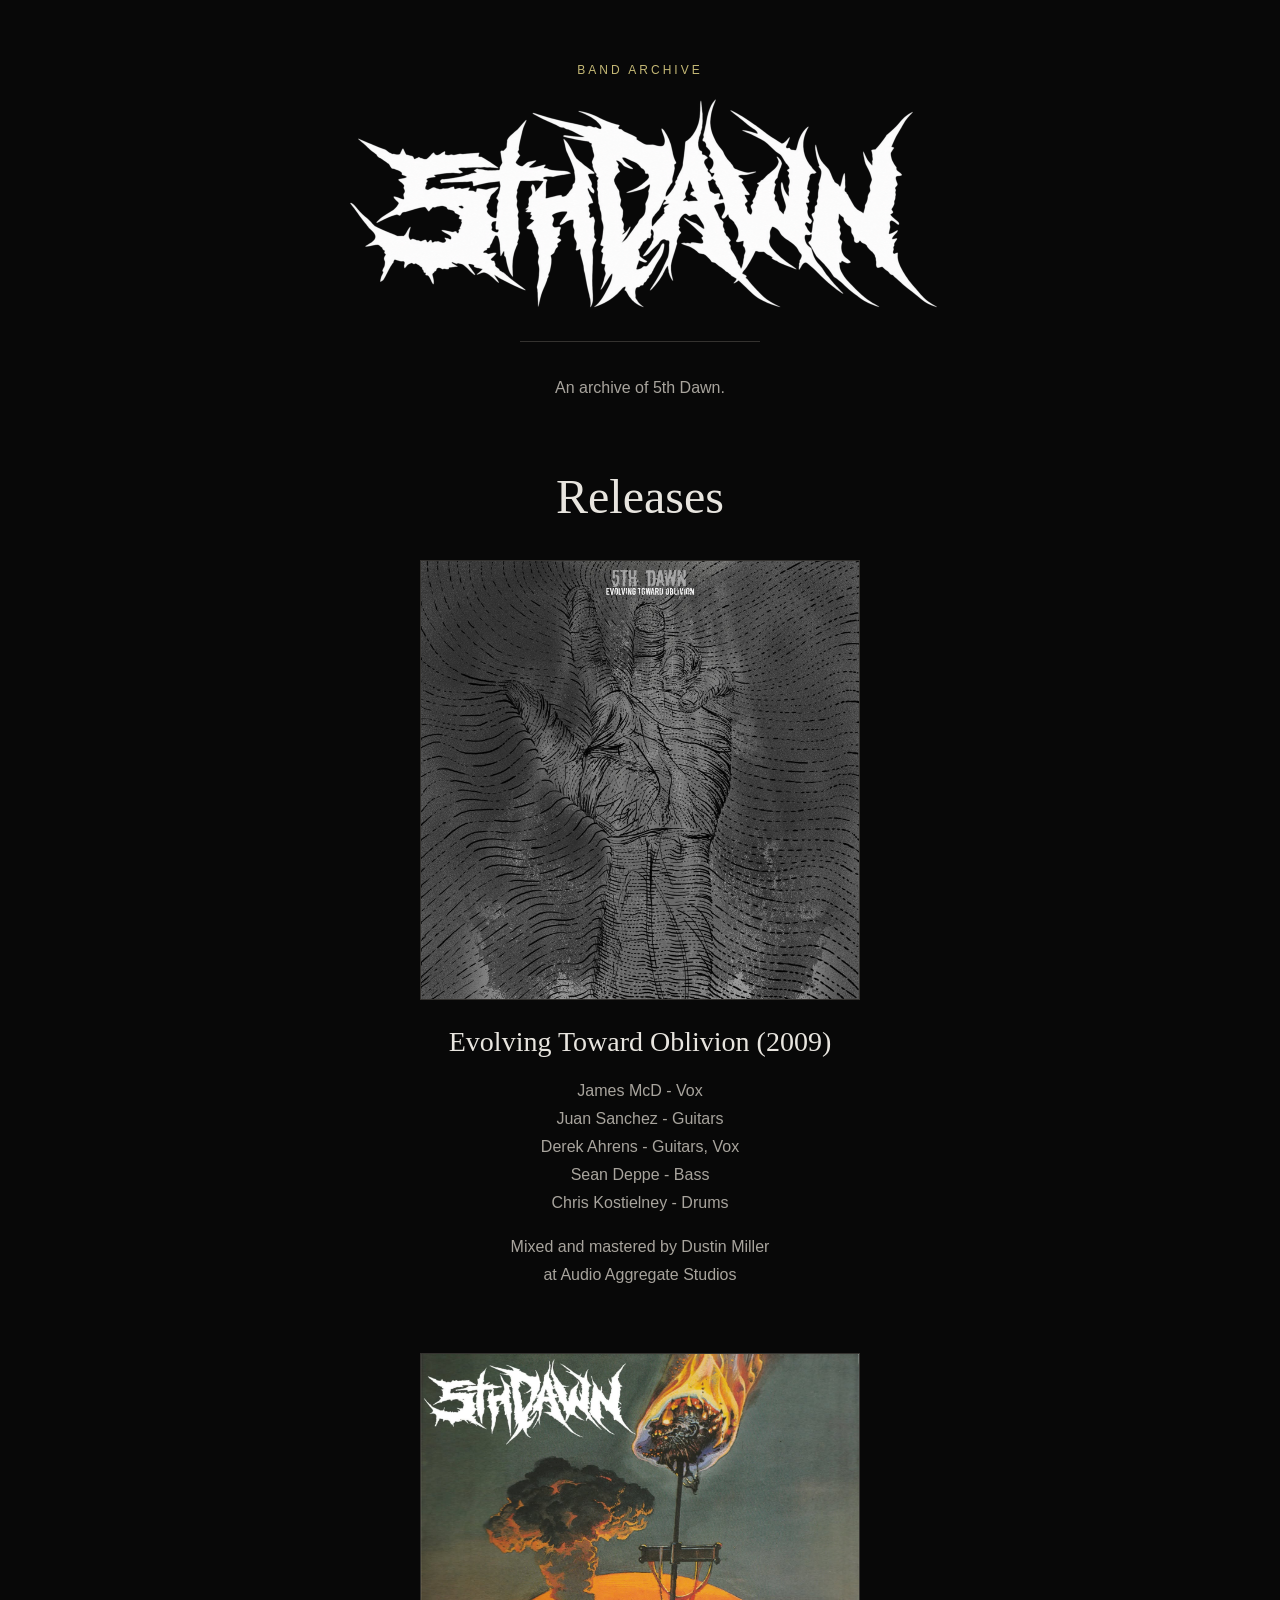
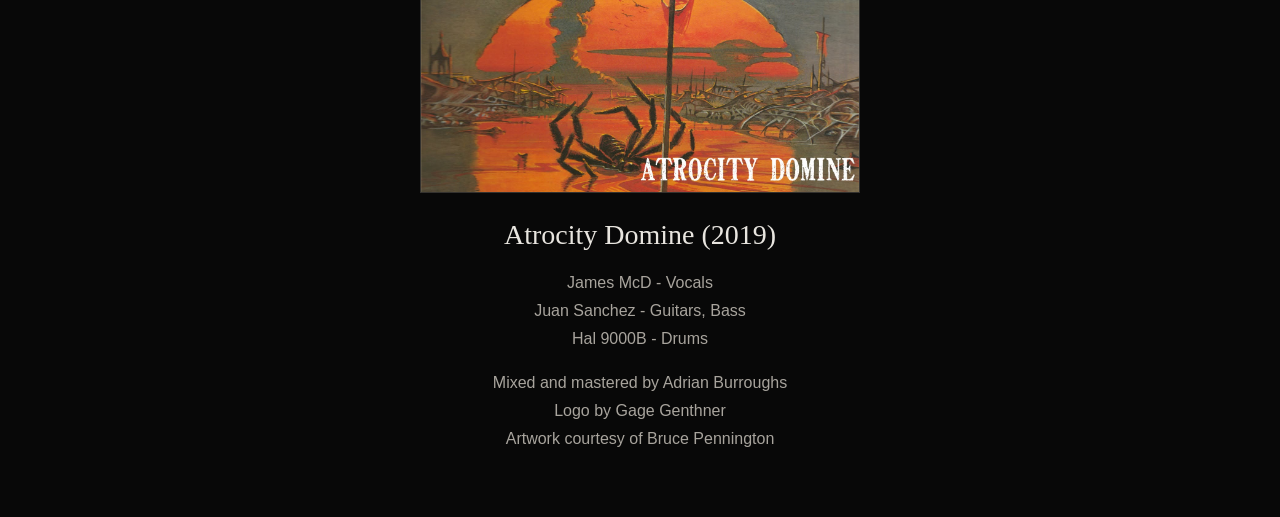
==== archive/5th-dawn/index.html @ 653ccb16 "Add release years to 5th Dawn albums" ====
<!DOCTYPE html>
<html lang="en">
<head>
  <meta charset="UTF-8">
  <meta name="viewport" content="width=device-width, initial-scale=1">
  <meta name="description" content="5th Dawn band archive.">
  <title>5th Dawn — Archive</title>
  <link rel="stylesheet" href="styles.css?v=20261024-logo-fit">
</head>
<body>
  <main>
    <p class="eyebrow">Band archive</p>
    <h1><img class="band-logo" src="assets/5th-dawn-logo.png?v=complete" alt="5th Dawn" width="1200" height="424"></h1>
    <div class="divider" aria-hidden="true"></div>
    <p>An archive of 5th Dawn.</p>

    <section class="releases" aria-labelledby="releases-heading">
      <h2 id="releases-heading">Releases</h2>
      <figure class="release">
        <img src="assets/evolving-toward-oblivion.jpg" alt="Evolving Toward Oblivion album cover by 5th Dawn" width="1500" height="1500" loading="lazy">
        <figcaption>
          <h3>Evolving Toward Oblivion (2009)</h3>
          <p>
            James McD - Vox<br>
            Juan Sanchez - Guitars<br>
            Derek Ahrens - Guitars, Vox<br>
            Sean Deppe - Bass<br>
            Chris Kostielney - Drums
          </p>
          <p>
            Mixed and mastered by Dustin Miller<br>
            at Audio Aggregate Studios
          </p>
        </figcaption>
      </figure>
      <figure class="release">
        <img src="assets/atrocity-domine.jpg" alt="Atrocity Domine album cover by 5th Dawn" width="1425" height="1425" loading="lazy">
        <figcaption>
          <h3>Atrocity Domine (2019)</h3>
          <p>
            James McD - Vocals<br>
            Juan Sanchez - Guitars, Bass<br>
            Hal 9000B - Drums
          </p>
          <p>
            Mixed and mastered by Adrian Burroughs<br>
            Logo by Gage Genthner<br>
            Artwork courtesy of Bruce Pennington
          </p>
        </figcaption>
      </figure>
    </section>
  </main>
</body>
</html>
---- archive/5th-dawn/styles.css ----
:root {
  color-scheme: dark;
  font-family: Arial, Helvetica, sans-serif;
  background: #080808;
  color: #e8e5df;
}

* {
  box-sizing: border-box;
}

body {
  margin: 0;
  min-height: 100svh;
  display: grid;
  grid-template-columns: minmax(0, 1fr);
  place-items: center;
  padding: 48px 24px;
  line-height: 1.75;
}

main {
  min-width: 0;
  width: 100%;
  max-width: 760px;
  text-align: center;
}

.eyebrow {
  color: #c4b875;
  font-size: 12px;
  letter-spacing: 0.25em;
  text-transform: uppercase;
}

h1 {
  margin: 16px 0 24px;
  font-family: Georgia, serif;
  font-size: clamp(48px, 12vw, 112px);
  font-weight: normal;
  line-height: 1.1;
}

.divider {
  width: min(100%, 240px);
  height: 1px;
  margin: 32px auto;
  background: #34322f;
}

p {
  color: #a8a49d;
}

.releases {
  margin-top: 64px;
}

h2,
h3 {
  font-family: Georgia, serif;
  font-weight: normal;
  line-height: 1.3;
}

h2 {
  margin: 0 0 32px;
  font-size: clamp(32px, 6vw, 48px);
}

.release {
  width: min(100%, 440px);
  margin: 0 auto;
}

.release img {
  display: block;
  width: 100%;
  height: auto;
  border: 1px solid #34322f;
}

.release h3 {
  margin: 24px 0 0;
  font-size: clamp(22px, 4vw, 28px);
}

.release + .release {
  margin-top: 64px;
}

.band-logo {
  display: block;
  width: 100%;
  max-width: 600px;
  height: auto;
  object-fit: contain;
  margin-inline: auto;
}
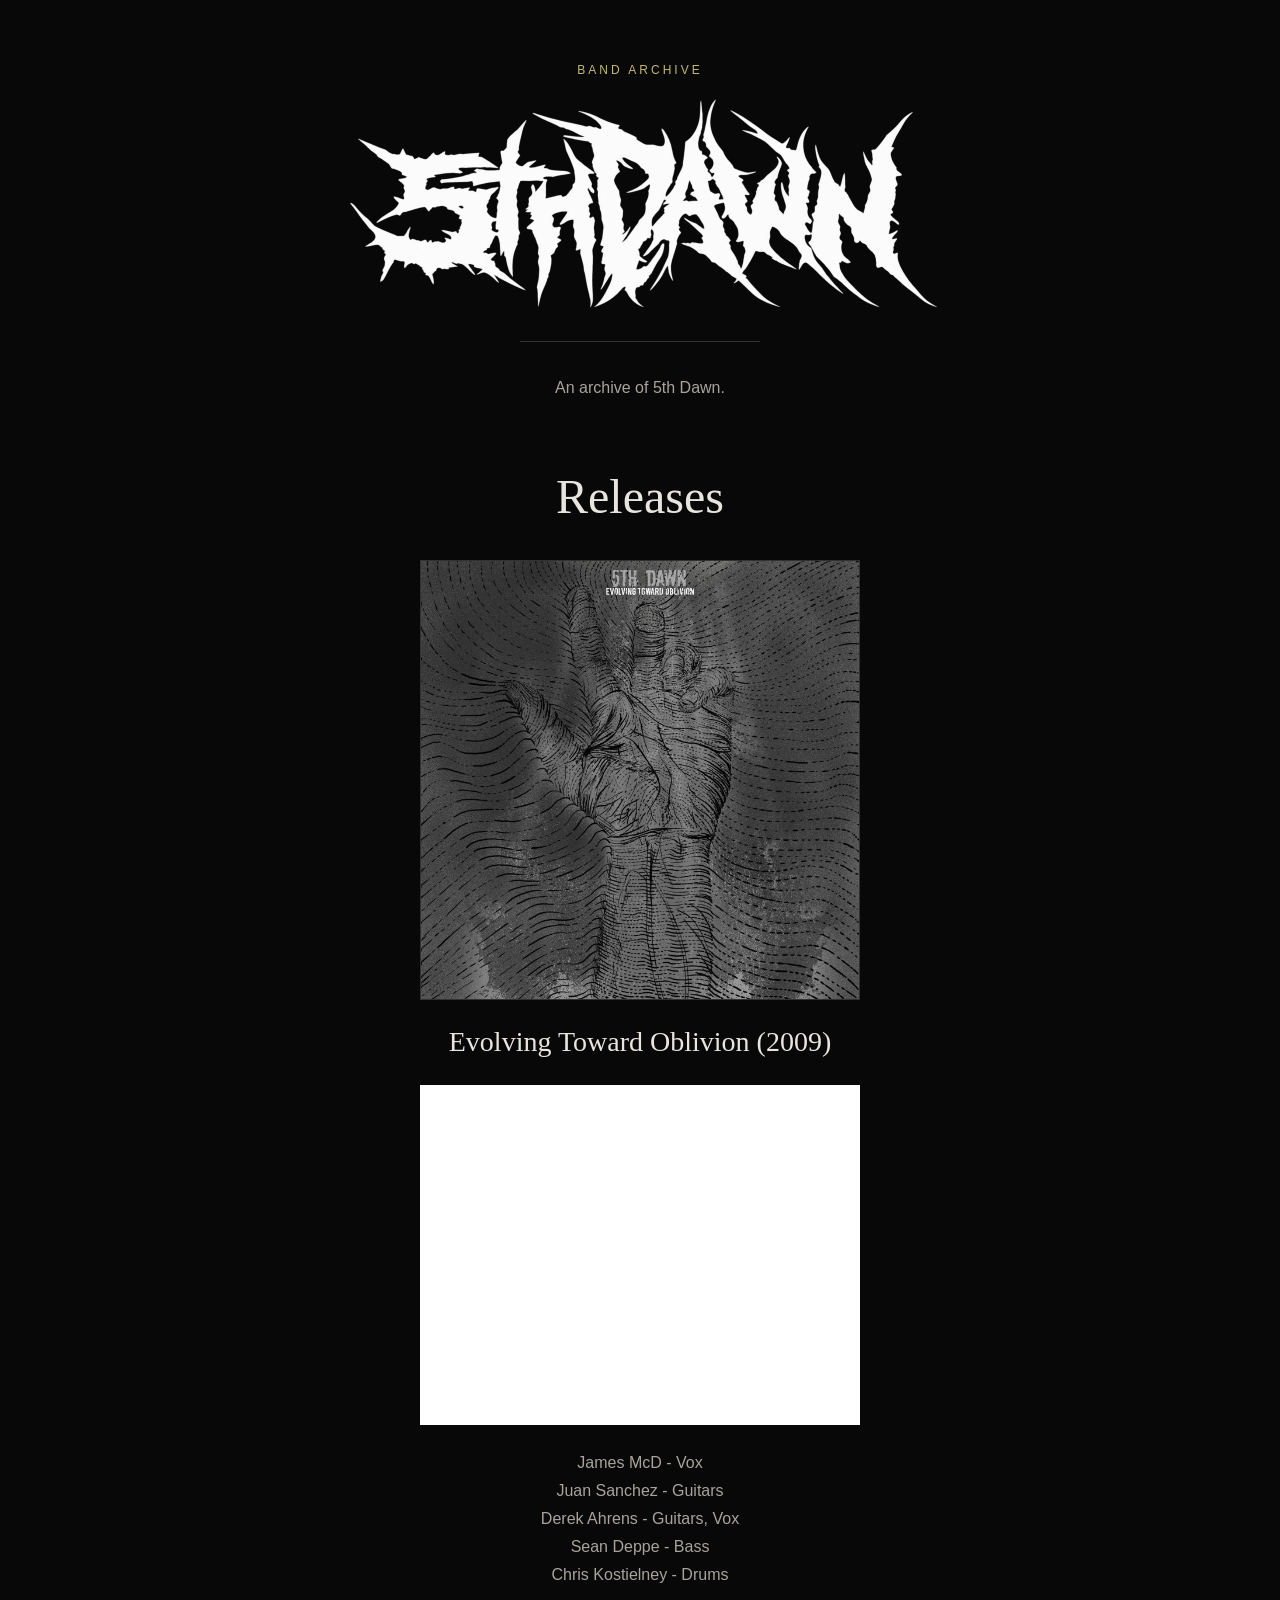
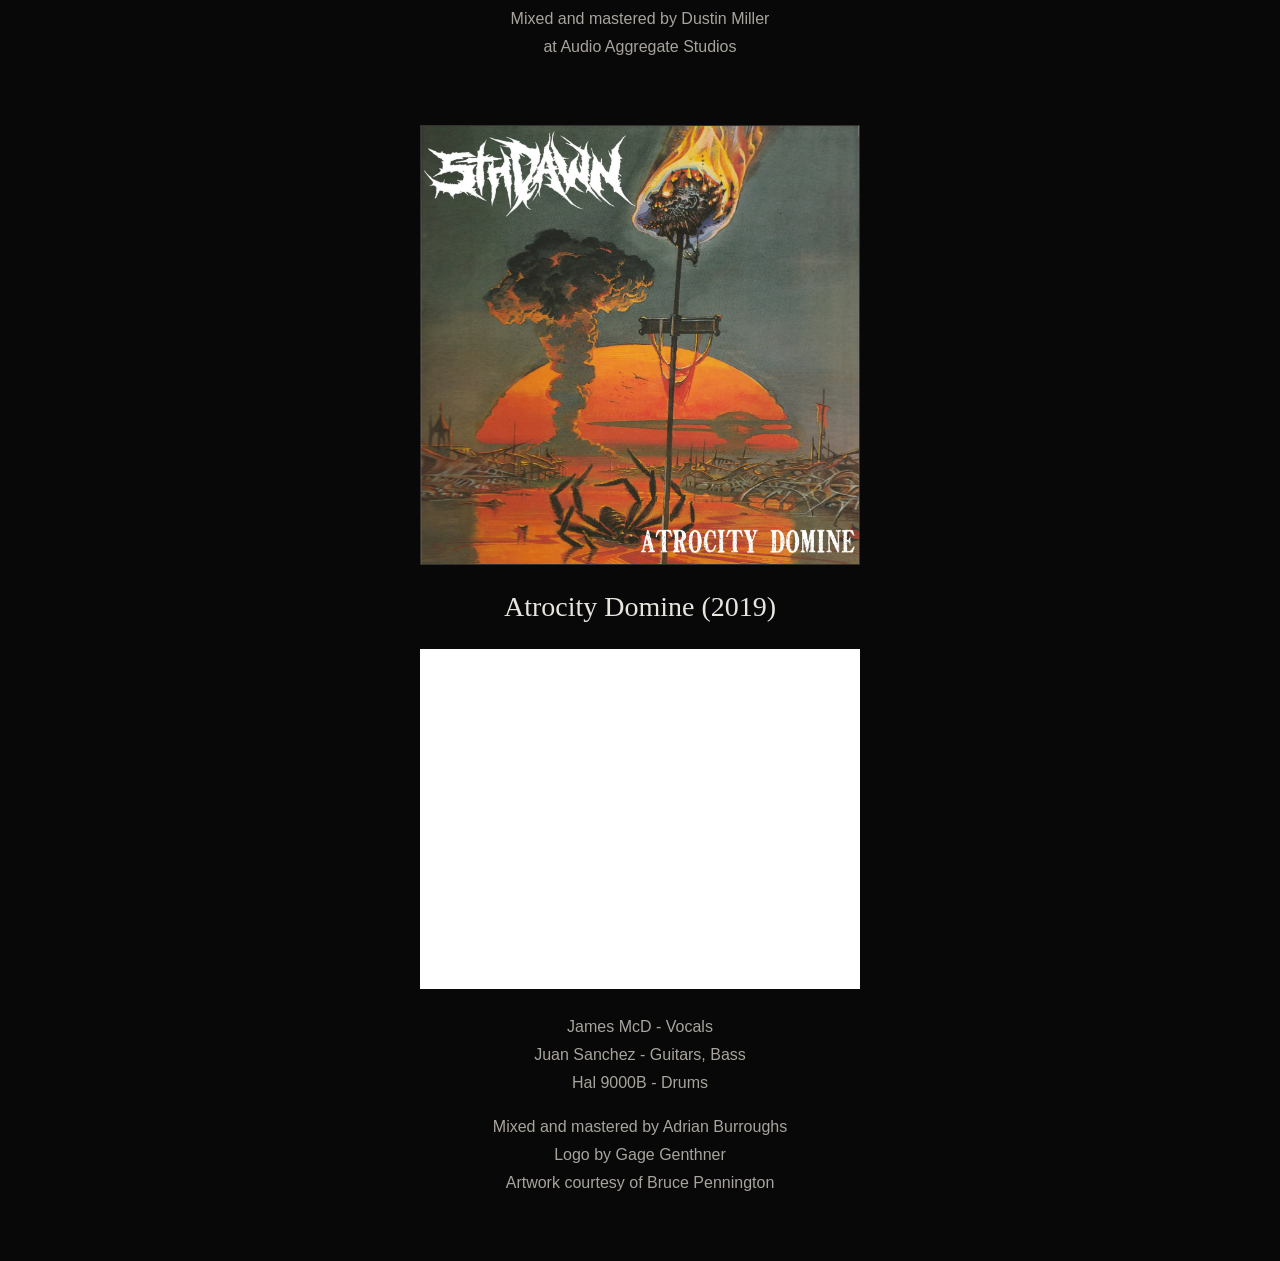
==== commit 18dcc55f: "Add Bandcamp album players to 5th Dawn releases" ====
--- a/archive/5th-dawn/index.html
+++ b/archive/5th-dawn/index.html
@@ -5,7 +5,7 @@
   <meta name="viewport" content="width=device-width, initial-scale=1">
   <meta name="description" content="5th Dawn band archive.">
   <title>5th Dawn — Archive</title>
-  <link rel="stylesheet" href="styles.css?v=20261024-logo-fit">
+  <link rel="stylesheet" href="styles.css?v=20261024-bandcamp">
 </head>
 <body>
   <main>
@@ -20,6 +20,7 @@
         <img src="assets/evolving-toward-oblivion.jpg" alt="Evolving Toward Oblivion album cover by 5th Dawn" width="1500" height="1500" loading="lazy">
         <figcaption>
           <h3>Evolving Toward Oblivion (2009)</h3>
+          <iframe class="bandcamp-player" title="Listen to Evolving Toward Oblivion on Bandcamp" src="https://bandcamp.com/EmbeddedPlayer/album=1904059963/size=large/bgcol=080808/linkcol=c4b875/artwork=none/transparent=true/" width="440" height="340" loading="lazy" seamless><a href="https://5thdawn.bandcamp.com/album/evolving-toward-oblivion">Evolving Toward Oblivion by 5th Dawn</a></iframe>
           <p>
             James McD - Vox<br>
             Juan Sanchez - Guitars<br>
@@ -37,6 +38,7 @@
         <img src="assets/atrocity-domine.jpg" alt="Atrocity Domine album cover by 5th Dawn" width="1425" height="1425" loading="lazy">
         <figcaption>
           <h3>Atrocity Domine (2019)</h3>
+          <iframe class="bandcamp-player" title="Listen to Atrocity Domine on Bandcamp" src="https://bandcamp.com/EmbeddedPlayer/album=2900971773/size=large/bgcol=080808/linkcol=c4b875/artwork=none/transparent=true/" width="440" height="340" loading="lazy" seamless><a href="https://5thdawn.bandcamp.com/album/atrocity-domine-ep">Atrocity Domine by 5th Dawn</a></iframe>
           <p>
             James McD - Vocals<br>
             Juan Sanchez - Guitars, Bass<br>
--- a/archive/5th-dawn/styles.css
+++ b/archive/5th-dawn/styles.css
@@ -97,3 +97,11 @@
   object-fit: contain;
   margin-inline: auto;
 }
+
+.bandcamp-player {
+  display: block;
+  width: 100%;
+  height: 340px;
+  border: 0;
+  margin: 24px auto;
+}
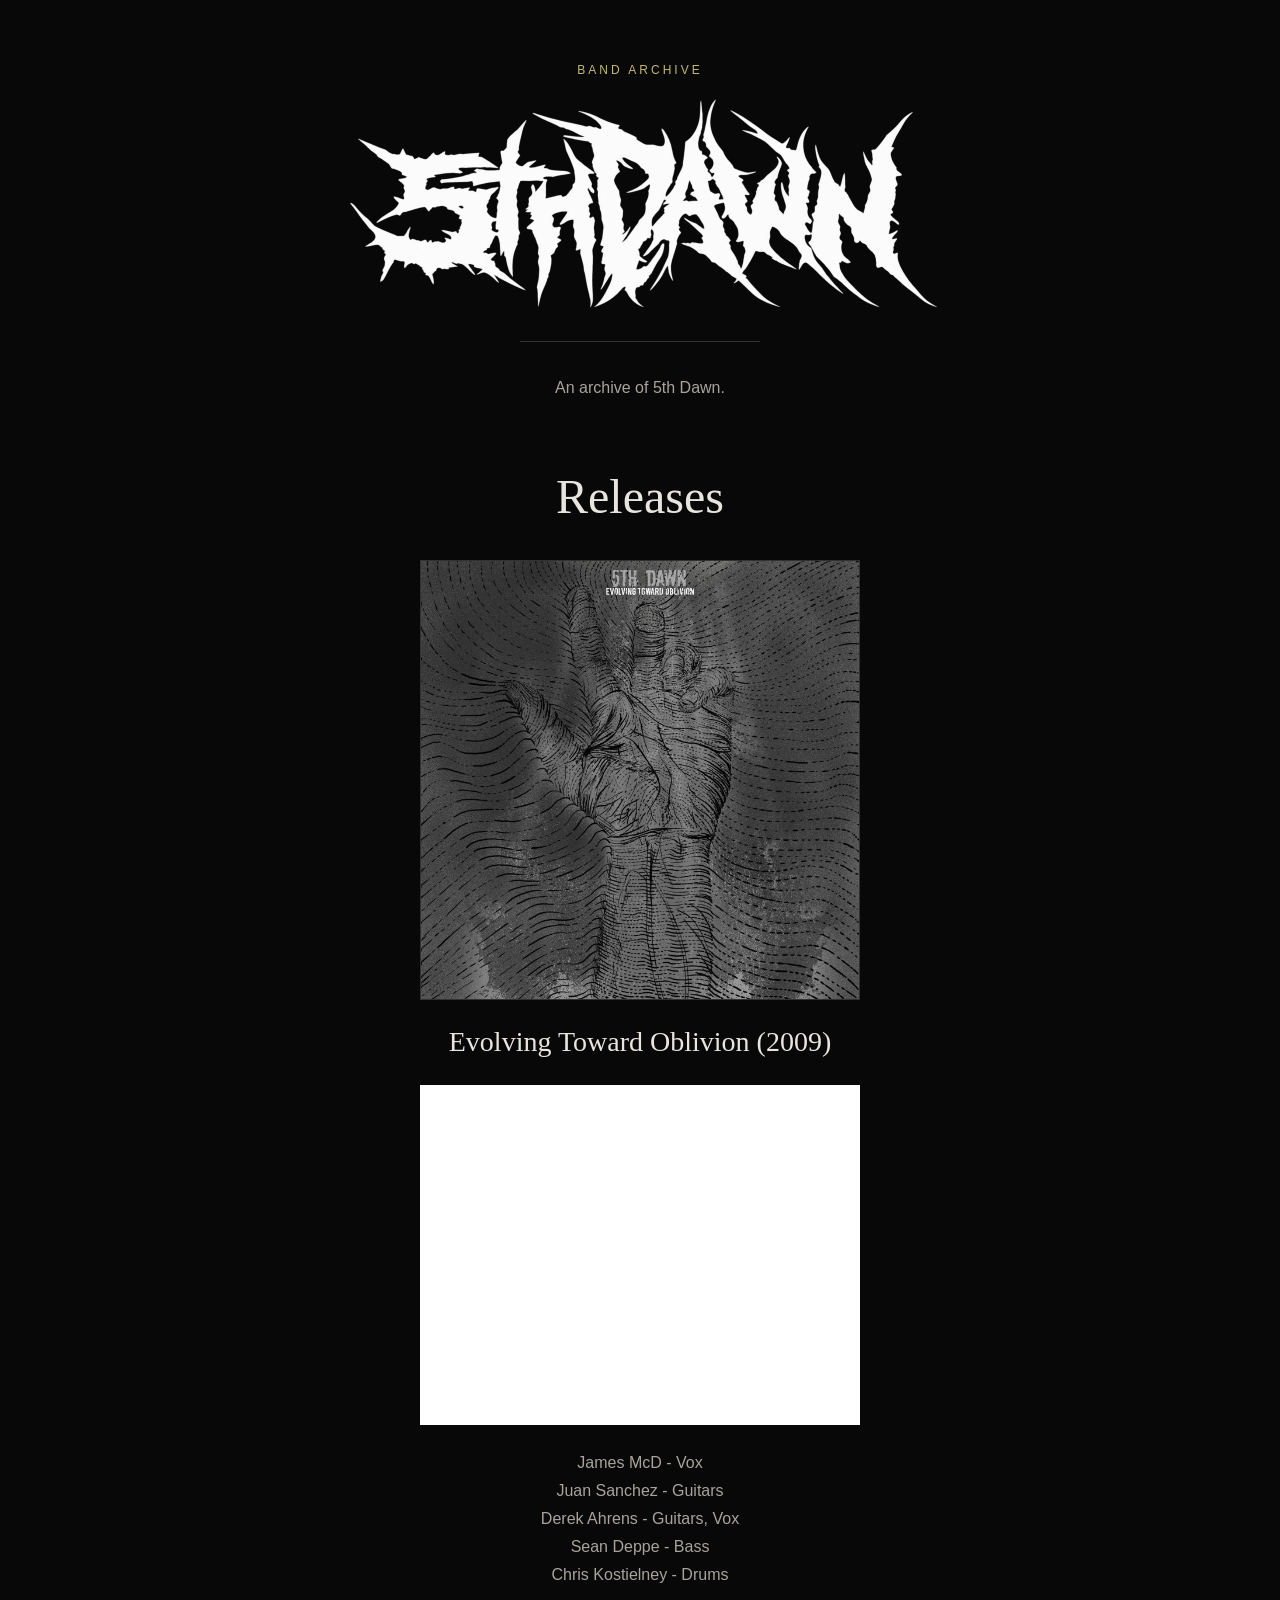
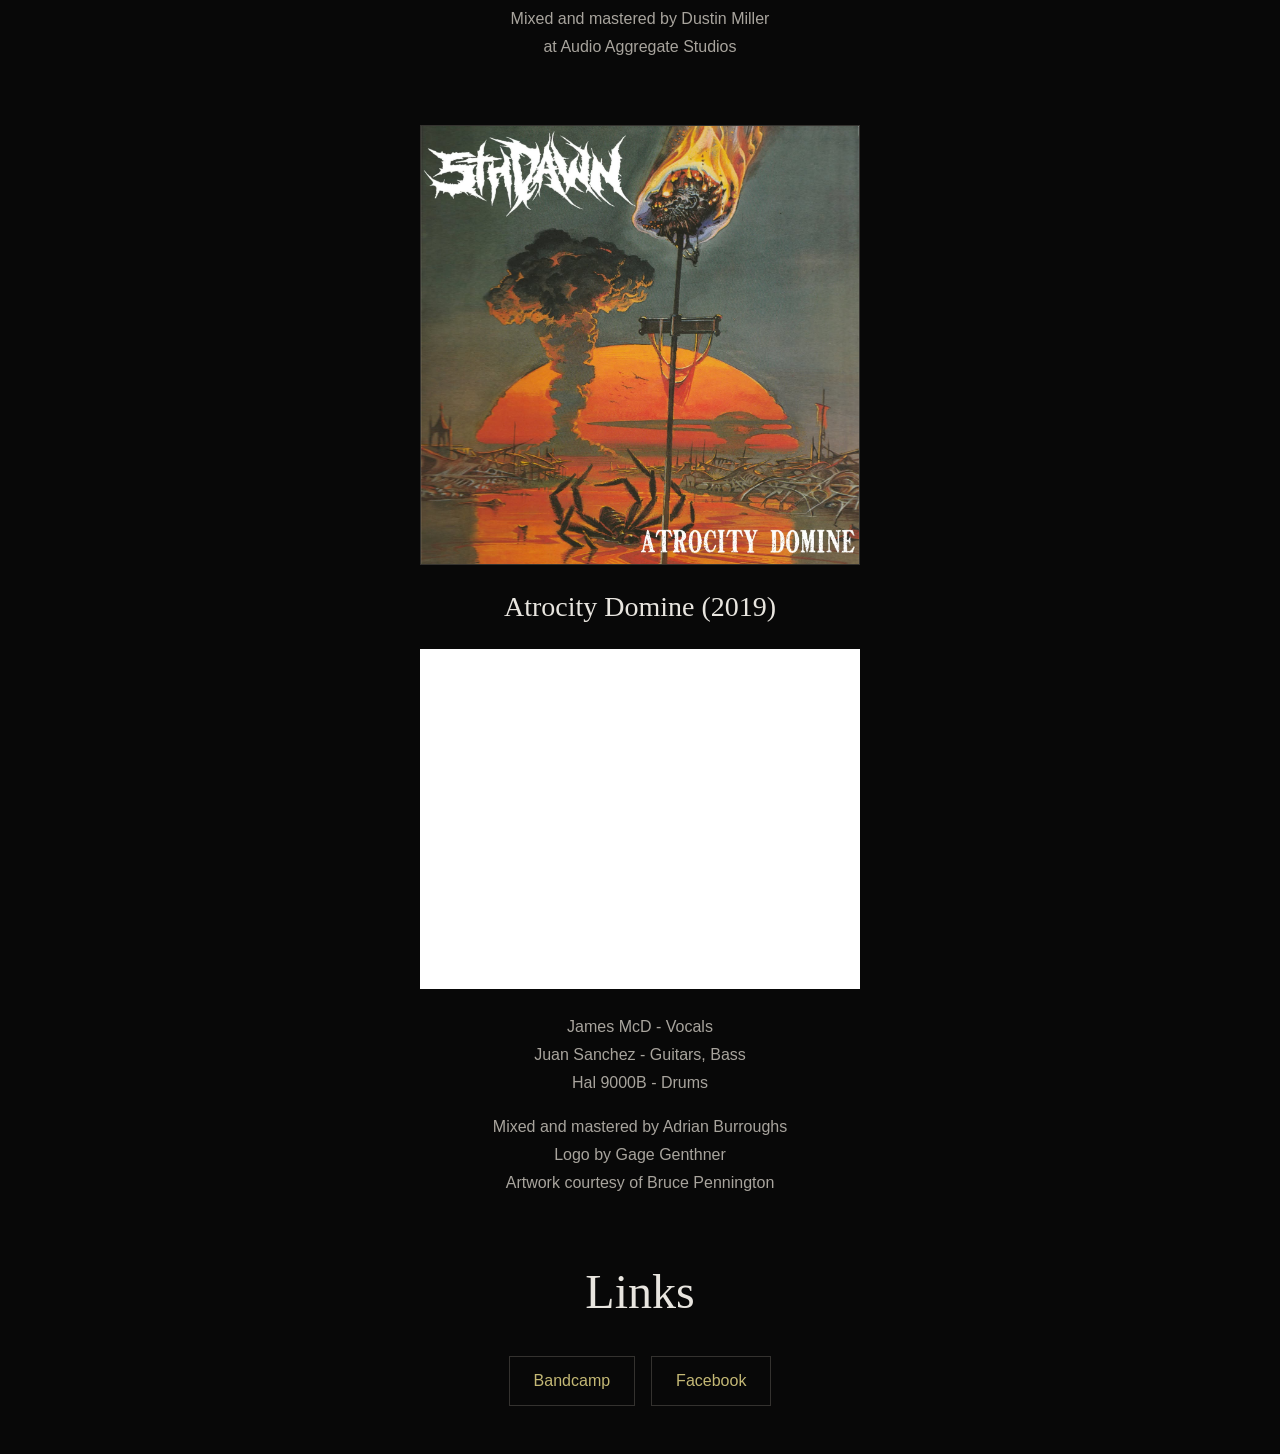
==== commit ac507abf: "Add Bandcamp and Facebook links to 5th Dawn archive" ====
--- a/archive/5th-dawn/index.html
+++ b/archive/5th-dawn/index.html
@@ -5,7 +5,7 @@
   <meta name="viewport" content="width=device-width, initial-scale=1">
   <meta name="description" content="5th Dawn band archive.">
   <title>5th Dawn — Archive</title>
-  <link rel="stylesheet" href="styles.css?v=20261024-bandcamp">
+  <link rel="stylesheet" href="styles.css?v=20261024-links">
 </head>
 <body>
   <main>
@@ -52,6 +52,13 @@
         </figcaption>
       </figure>
     </section>
+    <section class="links" aria-labelledby="links-heading">
+      <h2 id="links-heading">Links</h2>
+      <nav class="band-links" aria-label="5th Dawn links">
+        <a href="https://5thdawn.bandcamp.com/">Bandcamp</a>
+        <a href="https://www.facebook.com/5thdawn/">Facebook</a>
+      </nav>
+    </section>
   </main>
 </body>
 </html>
--- a/archive/5th-dawn/styles.css
+++ b/archive/5th-dawn/styles.css
@@ -105,3 +105,36 @@
   border: 0;
   margin: 24px auto;
 }
+
+.links {
+  margin-top: 64px;
+}
+
+.band-links {
+  display: flex;
+  flex-wrap: wrap;
+  justify-content: center;
+  gap: 16px;
+}
+
+.band-links a {
+  display: inline-flex;
+  align-items: center;
+  justify-content: center;
+  min-height: 44px;
+  padding: 10px 24px;
+  border: 1px solid #34322f;
+  color: #c4b875;
+  text-decoration: none;
+}
+
+.band-links a:hover,
+.band-links a:focus-visible {
+  border-color: #c4b875;
+  background: #171610;
+}
+
+.band-links a:focus-visible {
+  outline: 2px solid #c4b875;
+  outline-offset: 4px;
+}
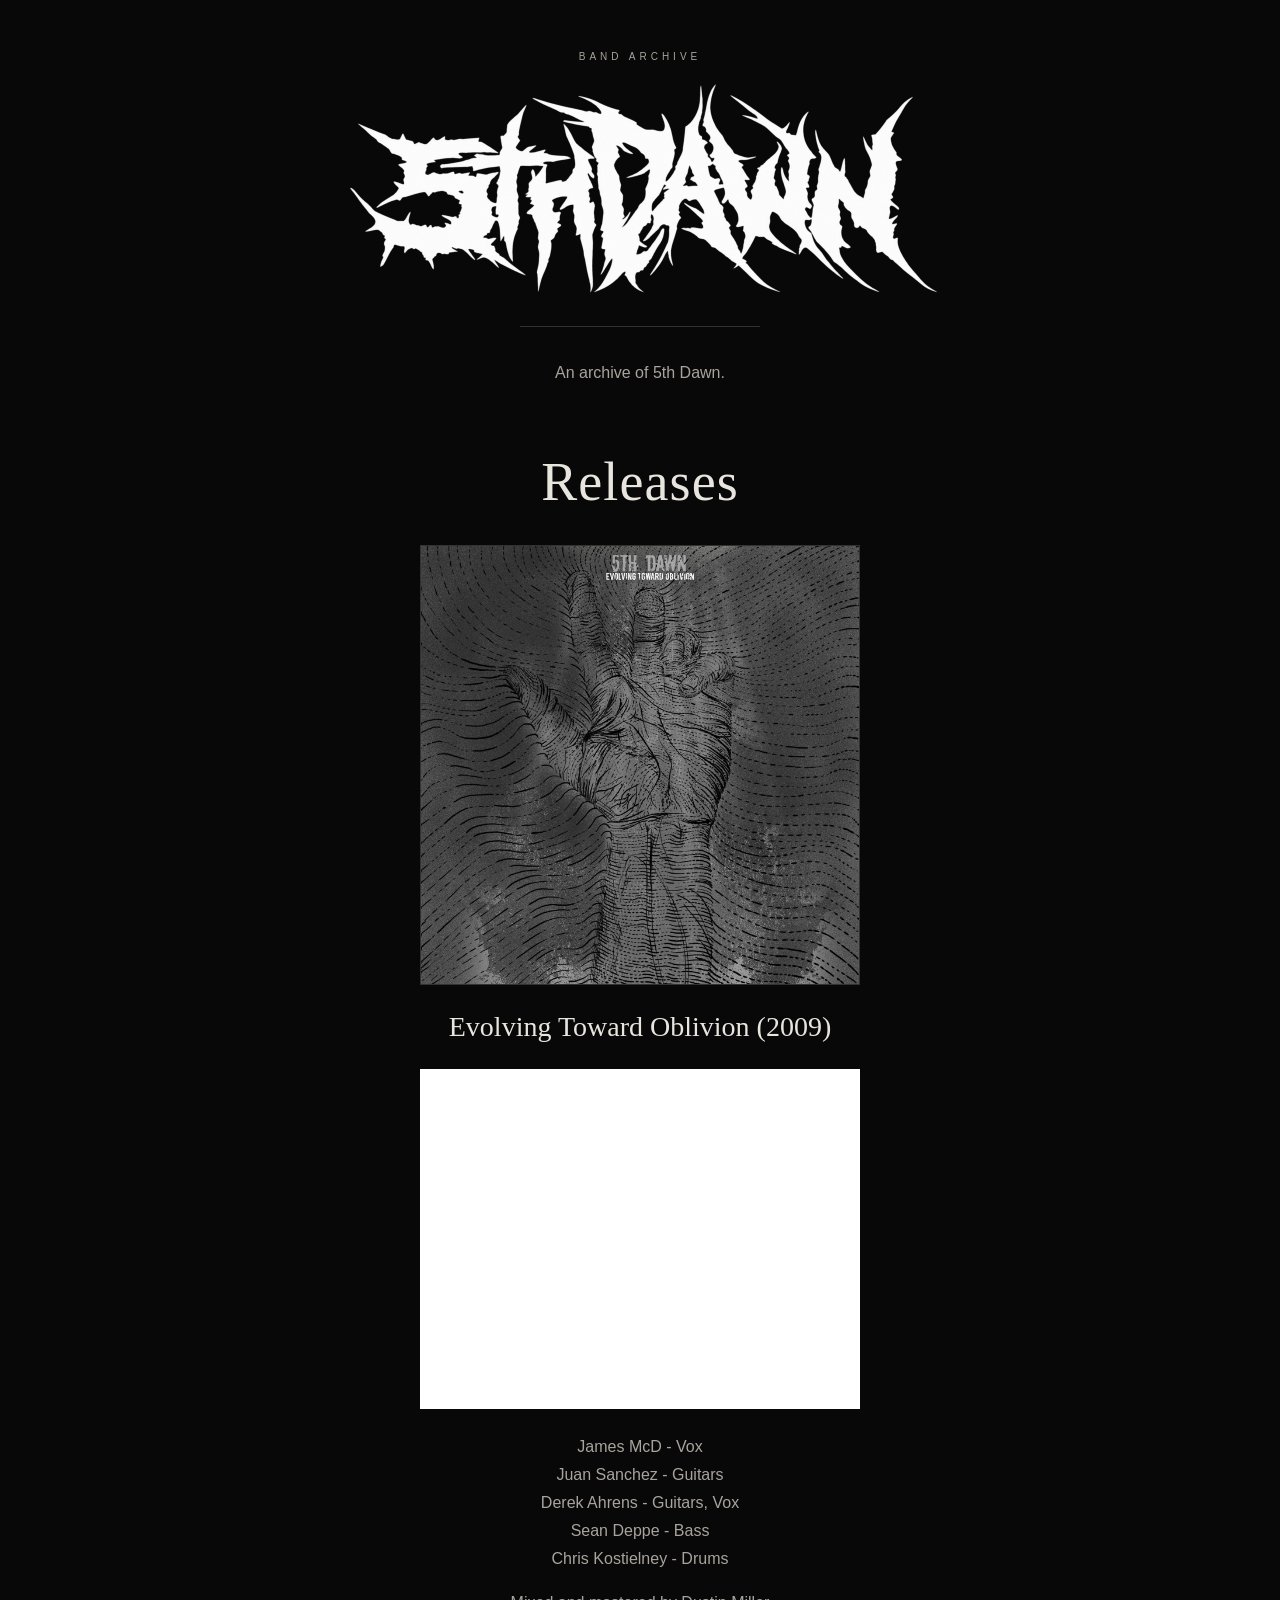
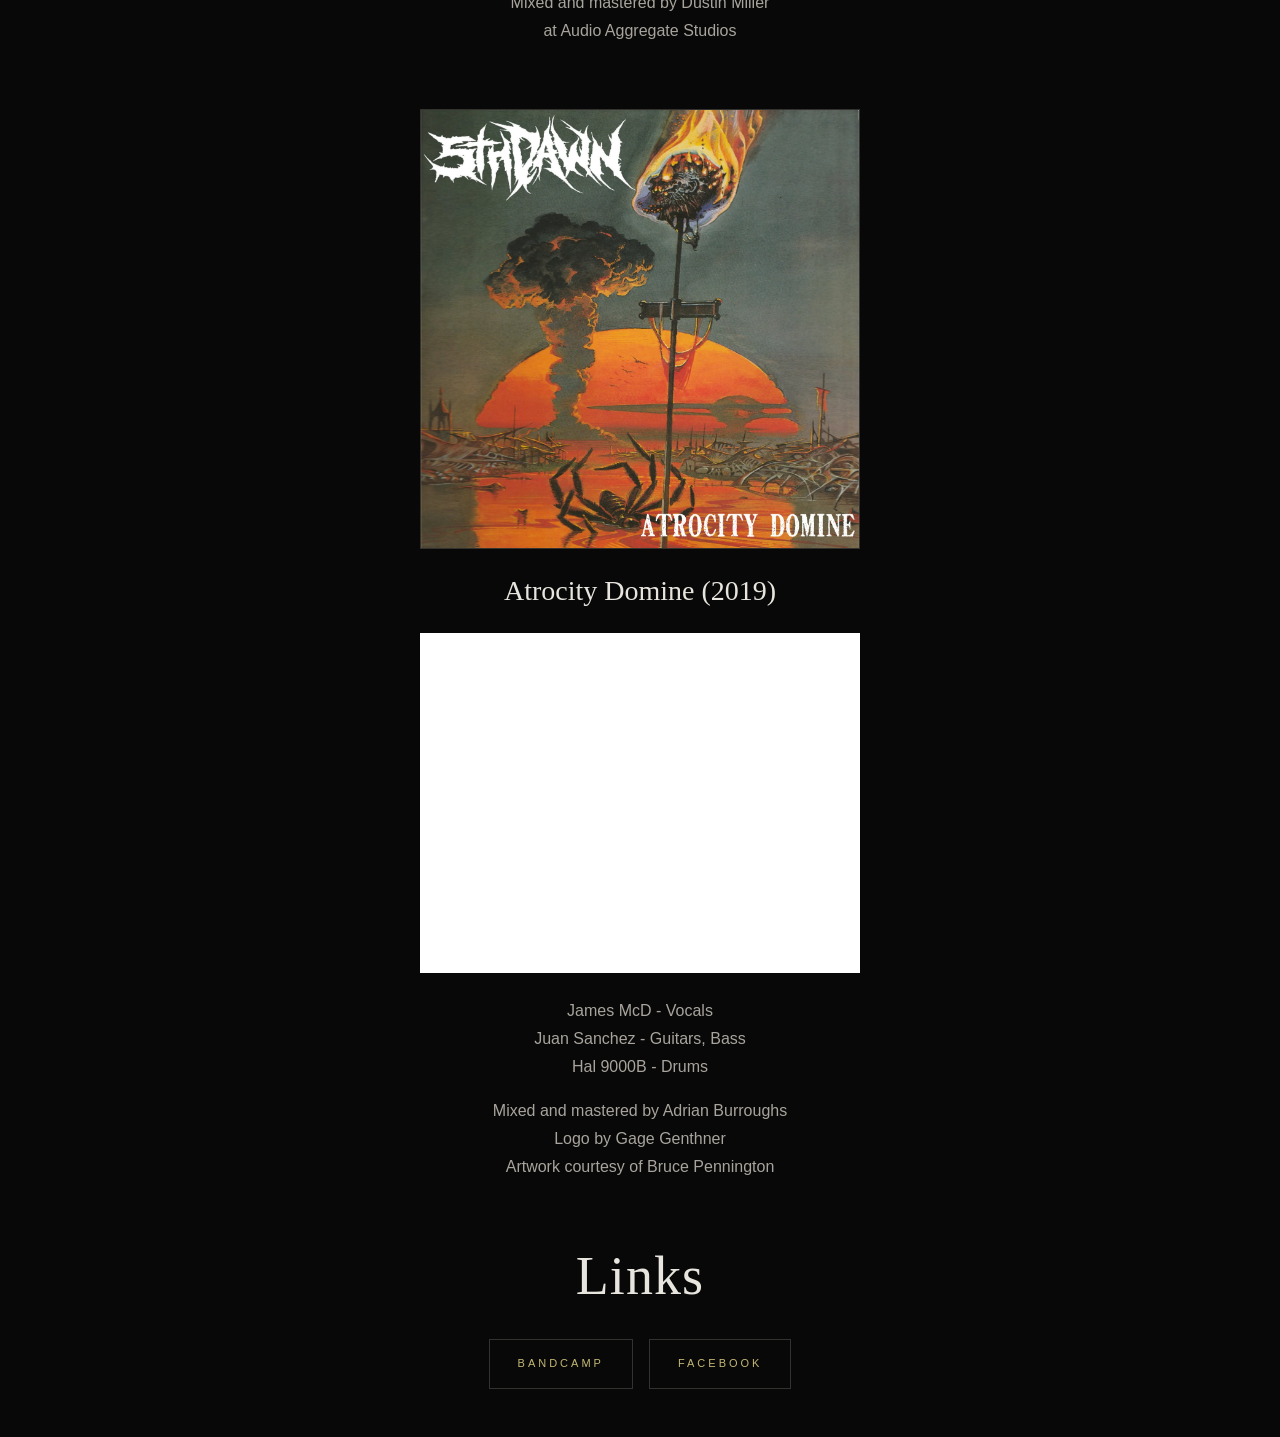
==== commit 90b74a86: "Match 5th Dawn archive typography to main website" ====
--- a/archive/5th-dawn/index.html
+++ b/archive/5th-dawn/index.html
@@ -5,7 +5,7 @@
   <meta name="viewport" content="width=device-width, initial-scale=1">
   <meta name="description" content="5th Dawn band archive.">
   <title>5th Dawn — Archive</title>
-  <link rel="stylesheet" href="styles.css?v=20261024-links">
+  <link rel="stylesheet" href="styles.css?v=20261024-typography">
 </head>
 <body>
   <main>
--- a/archive/5th-dawn/styles.css
+++ b/archive/5th-dawn/styles.css
@@ -1,6 +1,8 @@
 :root {
   color-scheme: dark;
-  font-family: Arial, Helvetica, sans-serif;
+  --font-body: Arial, Helvetica, sans-serif;
+  --font-heading: "Palatino Linotype", "Book Antiqua", Palatino, Georgia, serif;
+  font-family: var(--font-body);
   background: #080808;
   color: #e8e5df;
 }
@@ -16,6 +18,7 @@
   grid-template-columns: minmax(0, 1fr);
   place-items: center;
   padding: 48px 24px;
+  font-size: 16px;
   line-height: 1.75;
 }
 
@@ -27,15 +30,16 @@
 }
 
 .eyebrow {
-  color: #c4b875;
-  font-size: 12px;
-  letter-spacing: 0.25em;
+  margin: 0 0 12px;
+  color: #a8a49d;
+  font-size: 10px;
+  letter-spacing: 4px;
   text-transform: uppercase;
 }
 
 h1 {
   margin: 16px 0 24px;
-  font-family: Georgia, serif;
+  font-family: var(--font-heading);
   font-size: clamp(48px, 12vw, 112px);
   font-weight: normal;
   line-height: 1.1;
@@ -49,7 +53,12 @@
 }
 
 p {
+  margin: 0 0 16px;
   color: #a8a49d;
+}
+
+p:last-child {
+  margin-bottom: 0;
 }
 
 .releases {
@@ -58,14 +67,16 @@
 
 h2,
 h3 {
-  font-family: Georgia, serif;
+  font-family: var(--font-heading);
   font-weight: normal;
   line-height: 1.3;
 }
 
 h2 {
   margin: 0 0 32px;
-  font-size: clamp(32px, 6vw, 48px);
+  font-size: clamp(32px, 5vw, 54px);
+  line-height: 1.15;
+  letter-spacing: 0.02em;
 }
 
 .release {
@@ -81,8 +92,8 @@
 }
 
 .release h3 {
-  margin: 24px 0 0;
-  font-size: clamp(22px, 4vw, 28px);
+  margin: 24px 0 16px;
+  font-size: clamp(24px, 3vw, 28px);
 }
 
 .release + .release {
@@ -122,7 +133,11 @@
   align-items: center;
   justify-content: center;
   min-height: 44px;
-  padding: 10px 24px;
+  padding: 14px 28px;
+  font-family: var(--font-body);
+  font-size: 11px;
+  letter-spacing: 3px;
+  text-transform: uppercase;
   border: 1px solid #34322f;
   color: #c4b875;
   text-decoration: none;
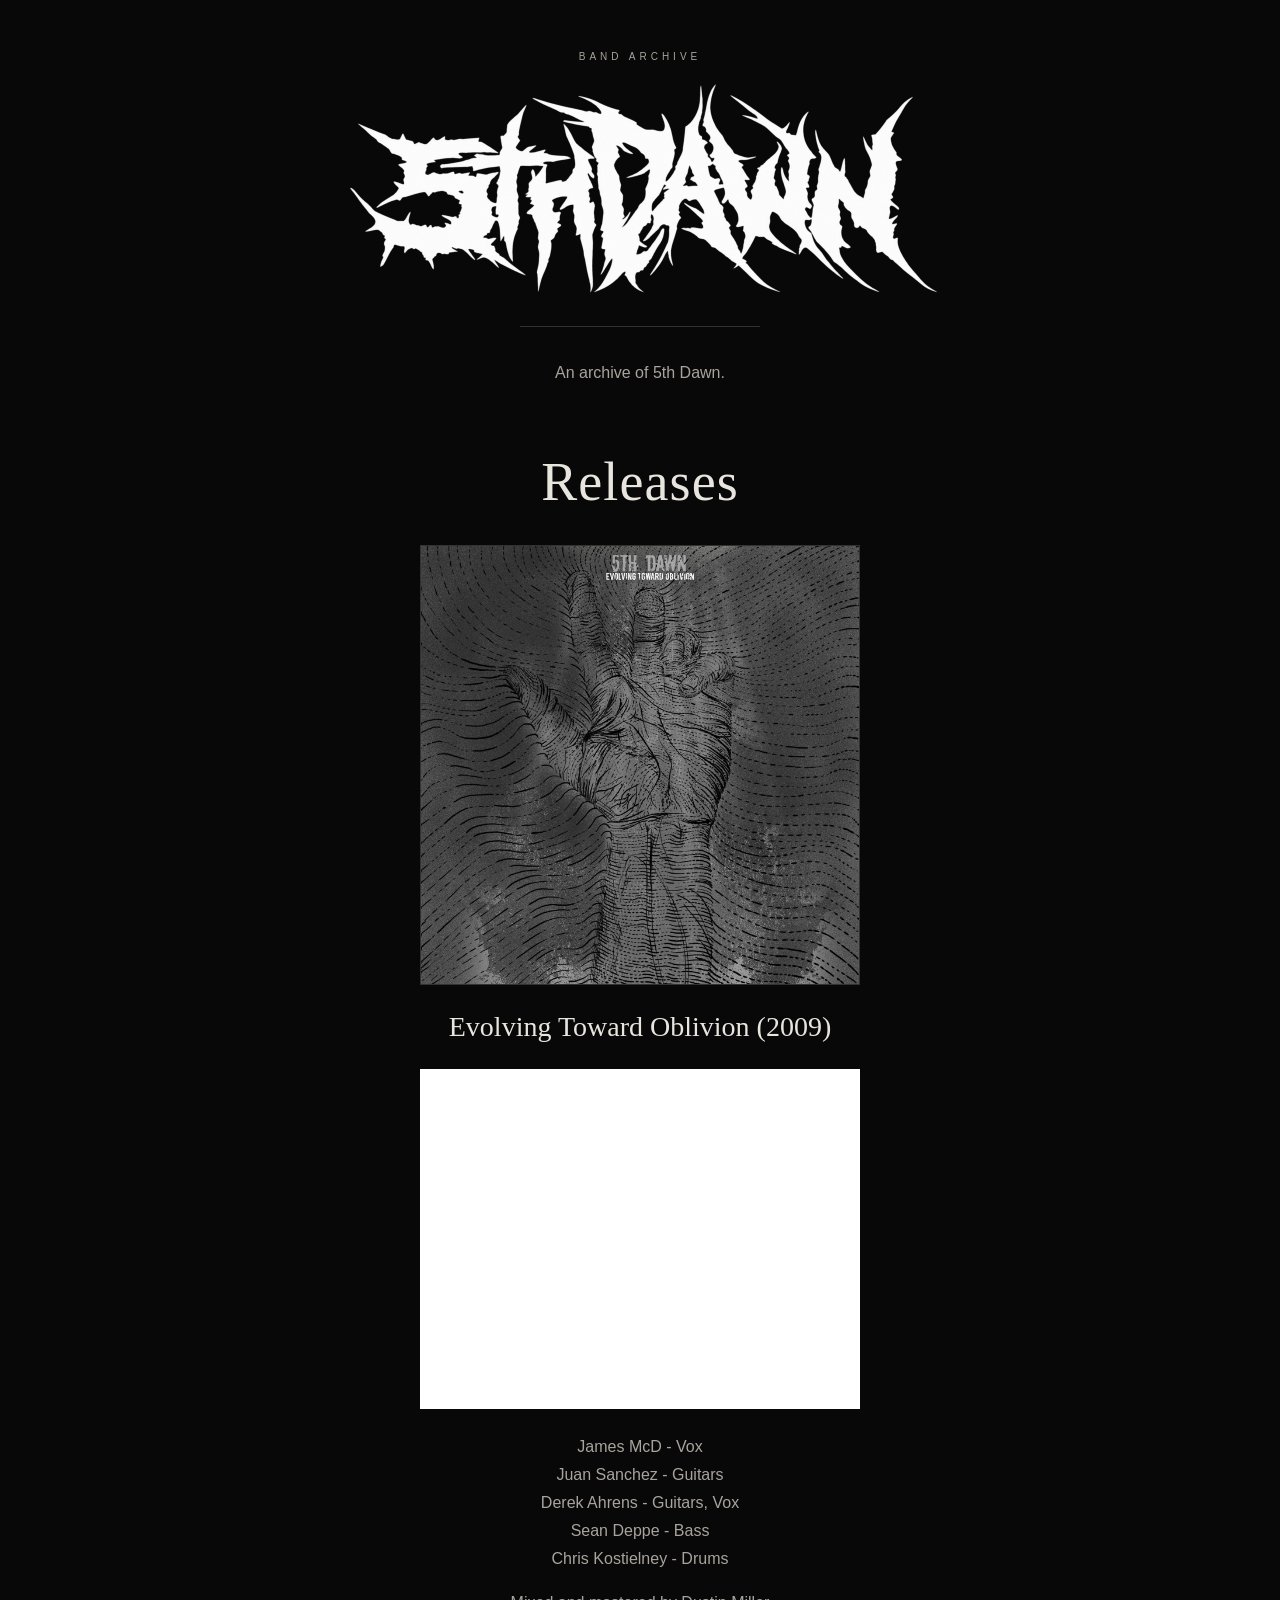
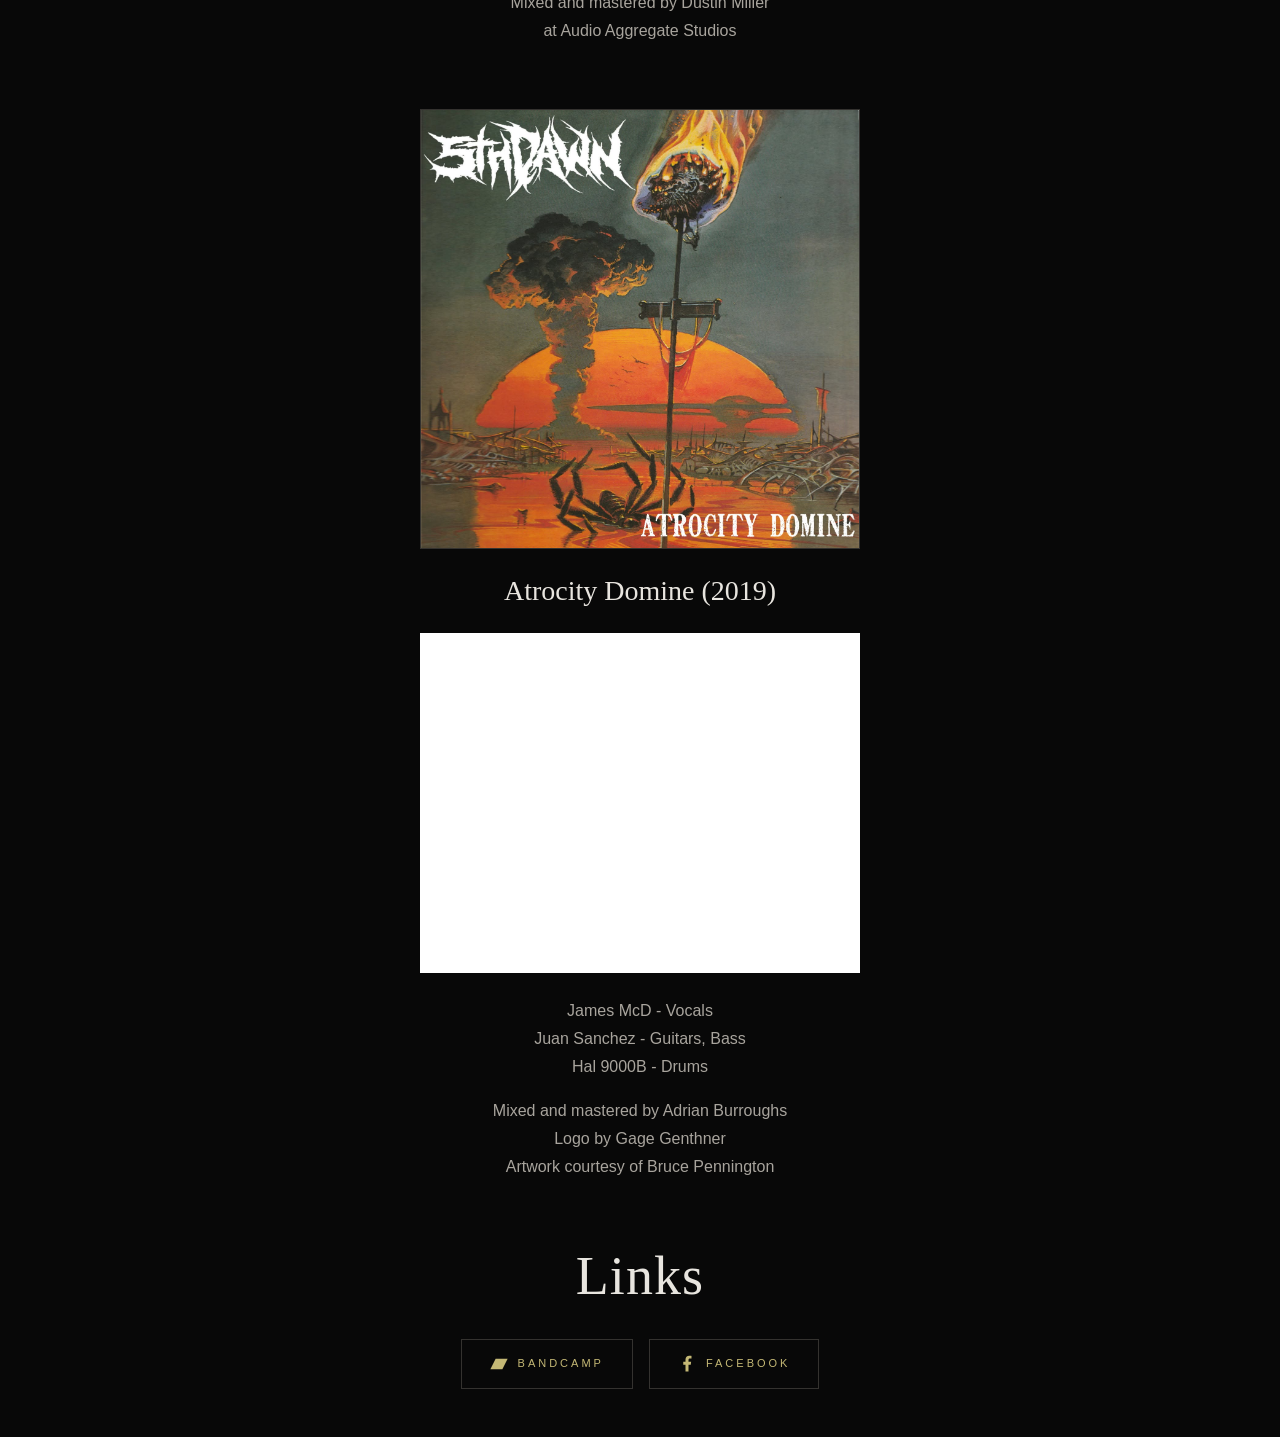
==== commit b3c63c91: "Add Bandcamp and Facebook icons to archive links" ====
--- a/archive/5th-dawn/index.html
+++ b/archive/5th-dawn/index.html
@@ -5,7 +5,7 @@
   <meta name="viewport" content="width=device-width, initial-scale=1">
   <meta name="description" content="5th Dawn band archive.">
   <title>5th Dawn — Archive</title>
-  <link rel="stylesheet" href="styles.css?v=20261024-typography">
+  <link rel="stylesheet" href="styles.css?v=20261024-link-icons">
 </head>
 <body>
   <main>
@@ -55,8 +55,8 @@
     <section class="links" aria-labelledby="links-heading">
       <h2 id="links-heading">Links</h2>
       <nav class="band-links" aria-label="5th Dawn links">
-        <a href="https://5thdawn.bandcamp.com/">Bandcamp</a>
-        <a href="https://www.facebook.com/5thdawn/">Facebook</a>
+        <a href="https://5thdawn.bandcamp.com/"><svg width="18" height="18" viewBox="0 0 24 24" fill="currentColor" aria-hidden="true" focusable="false"><path d="M7.5 5h16L16.5 19h-16z"/></svg><span>Bandcamp</span></a>
+        <a href="https://www.facebook.com/5thdawn/"><svg width="18" height="18" viewBox="0 0 24 24" fill="currentColor" aria-hidden="true" focusable="false"><path d="M14 22v-9h3l.5-4H14V6.5c0-1.2.4-2 2-2h2V1.2C17.6 1.1 16.4 1 15 1c-3 0-5 1.8-5 5v3H7v4h3v9z"/></svg><span>Facebook</span></a>
       </nav>
     </section>
   </main>
--- a/archive/5th-dawn/styles.css
+++ b/archive/5th-dawn/styles.css
@@ -153,3 +153,12 @@
   outline: 2px solid #c4b875;
   outline-offset: 4px;
 }
+
+.band-links a {
+  gap: 10px;
+}
+
+.band-links svg {
+  display: block;
+  flex-shrink: 0;
+}
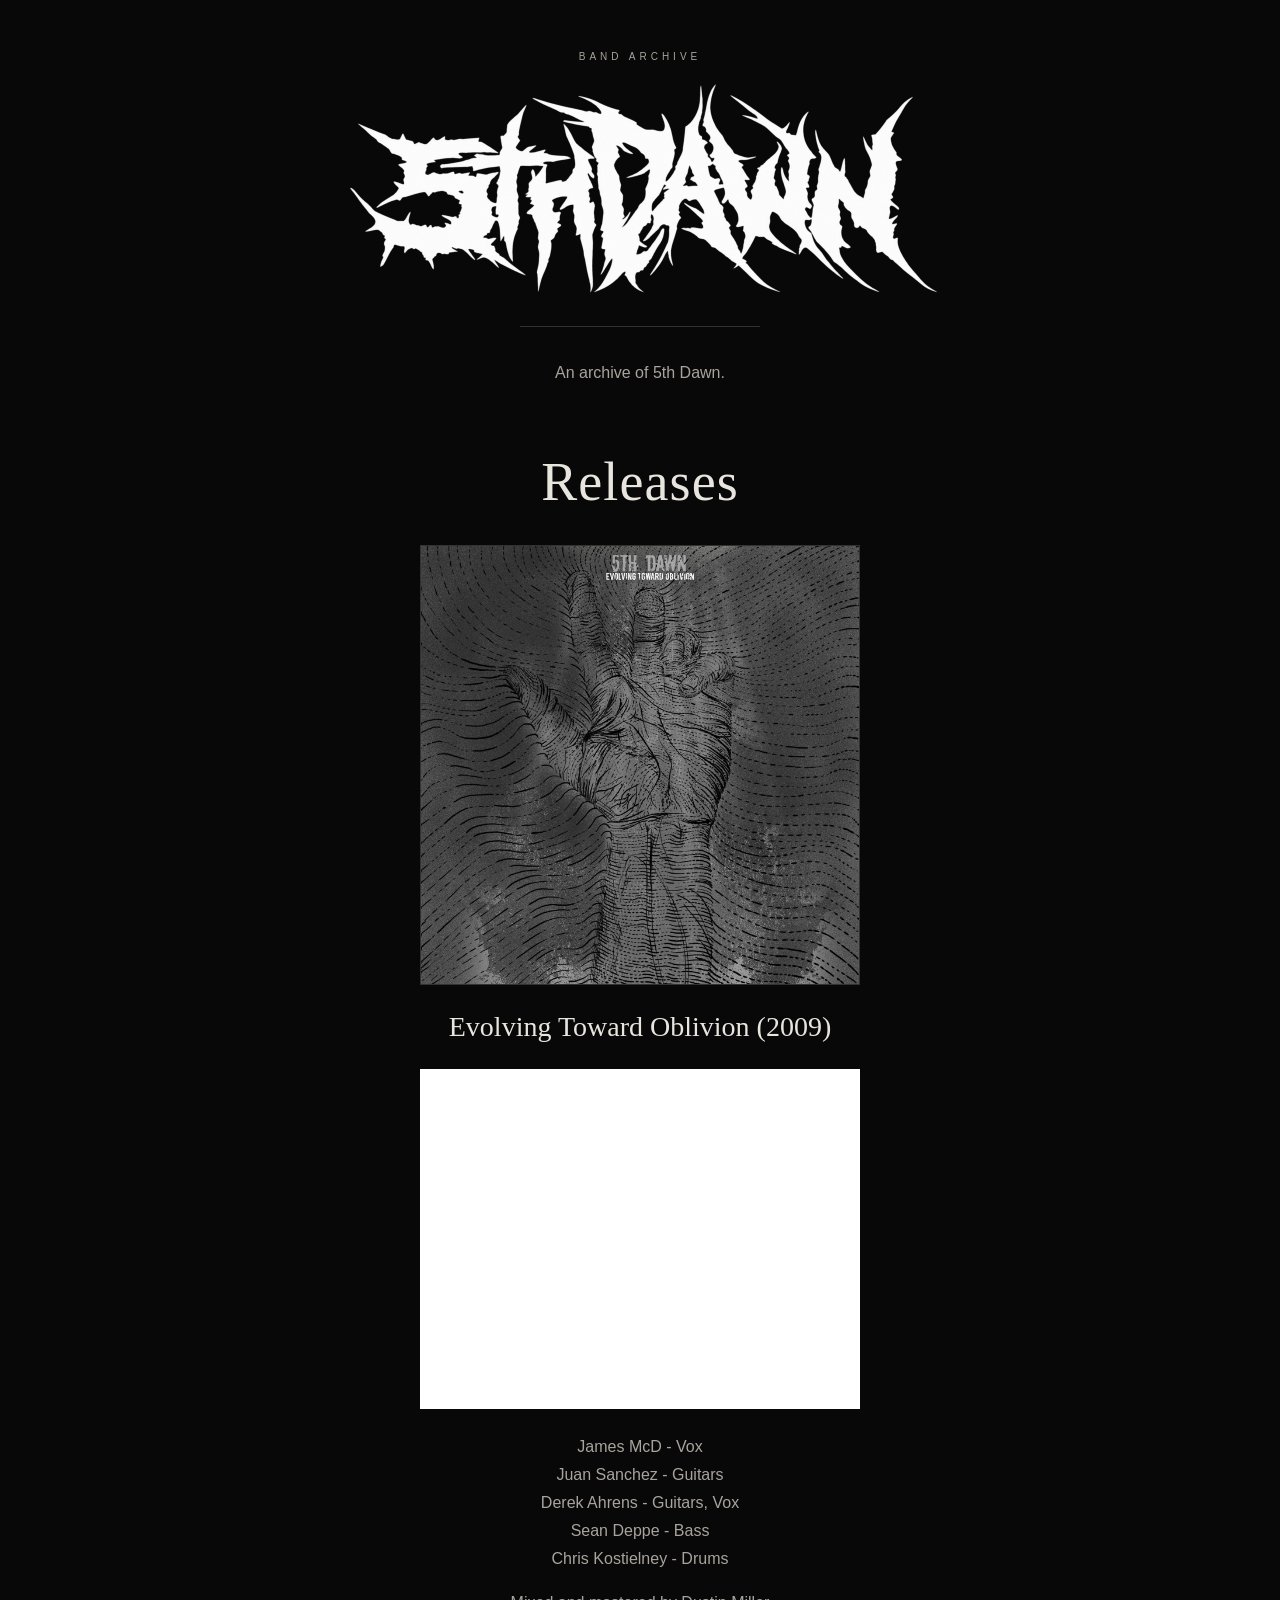
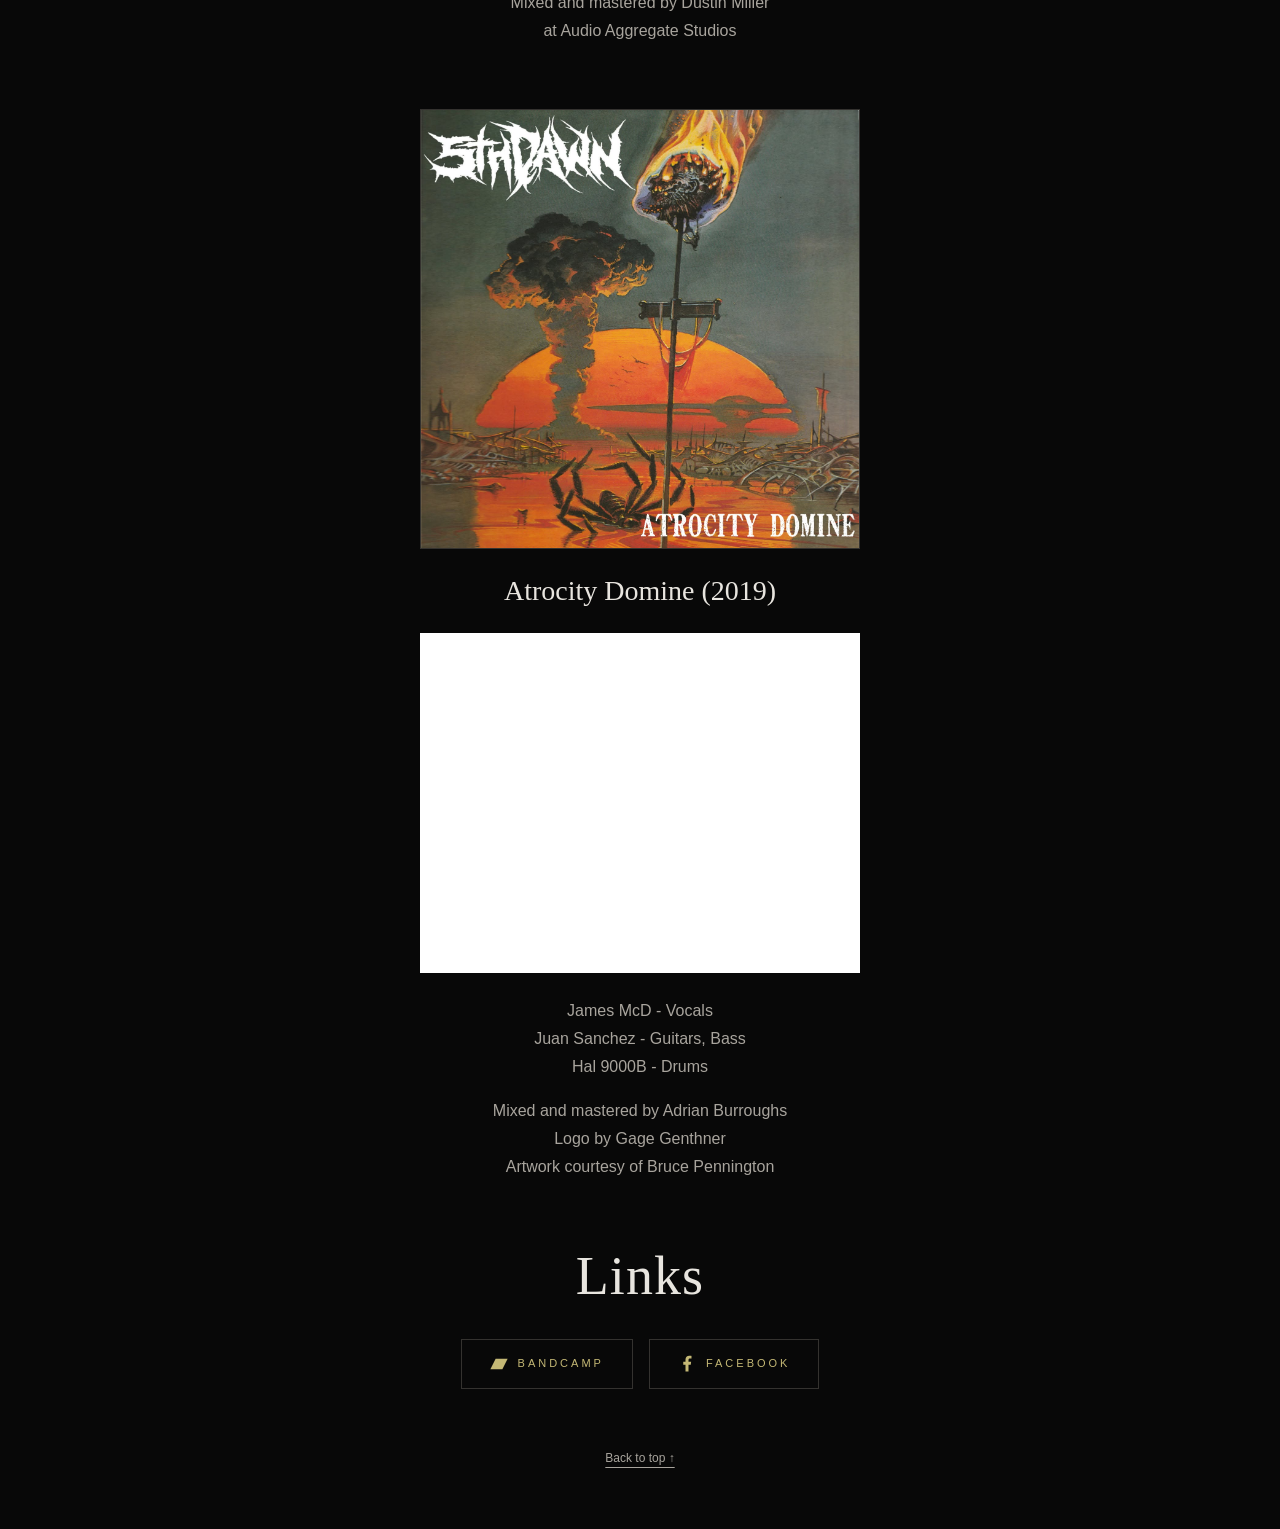
==== commit 9d8a3c19: "Add small back-to-top link to 5th Dawn archive" ====
--- a/archive/5th-dawn/index.html
+++ b/archive/5th-dawn/index.html
@@ -5,10 +5,10 @@
   <meta name="viewport" content="width=device-width, initial-scale=1">
   <meta name="description" content="5th Dawn band archive.">
   <title>5th Dawn — Archive</title>
-  <link rel="stylesheet" href="styles.css?v=20261024-link-icons">
+  <link rel="stylesheet" href="styles.css?v=20261024-back-to-top">
 </head>
 <body>
-  <main>
+  <main id="top">
     <p class="eyebrow">Band archive</p>
     <h1><img class="band-logo" src="assets/5th-dawn-logo.png?v=complete" alt="5th Dawn" width="1200" height="424"></h1>
     <div class="divider" aria-hidden="true"></div>
@@ -59,6 +59,9 @@
         <a href="https://www.facebook.com/5thdawn/"><svg width="18" height="18" viewBox="0 0 24 24" fill="currentColor" aria-hidden="true" focusable="false"><path d="M14 22v-9h3l.5-4H14V6.5c0-1.2.4-2 2-2h2V1.2C17.6 1.1 16.4 1 15 1c-3 0-5 1.8-5 5v3H7v4h3v9z"/></svg><span>Facebook</span></a>
       </nav>
     </section>
+    <footer class="archive-footer">
+      <a href="#top">Back to top ↑</a>
+    </footer>
   </main>
 </body>
 </html>
--- a/archive/5th-dawn/styles.css
+++ b/archive/5th-dawn/styles.css
@@ -162,3 +162,26 @@
   display: block;
   flex-shrink: 0;
 }
+
+.archive-footer {
+  margin-top: 48px;
+  font-size: 12px;
+}
+
+.archive-footer a {
+  display: inline-flex;
+  align-items: center;
+  min-height: 44px;
+  color: #a8a49d;
+  text-underline-offset: 5px;
+}
+
+.archive-footer a:hover,
+.archive-footer a:focus-visible {
+  color: #c4b875;
+}
+
+.archive-footer a:focus-visible {
+  outline: 2px solid #c4b875;
+  outline-offset: 4px;
+}
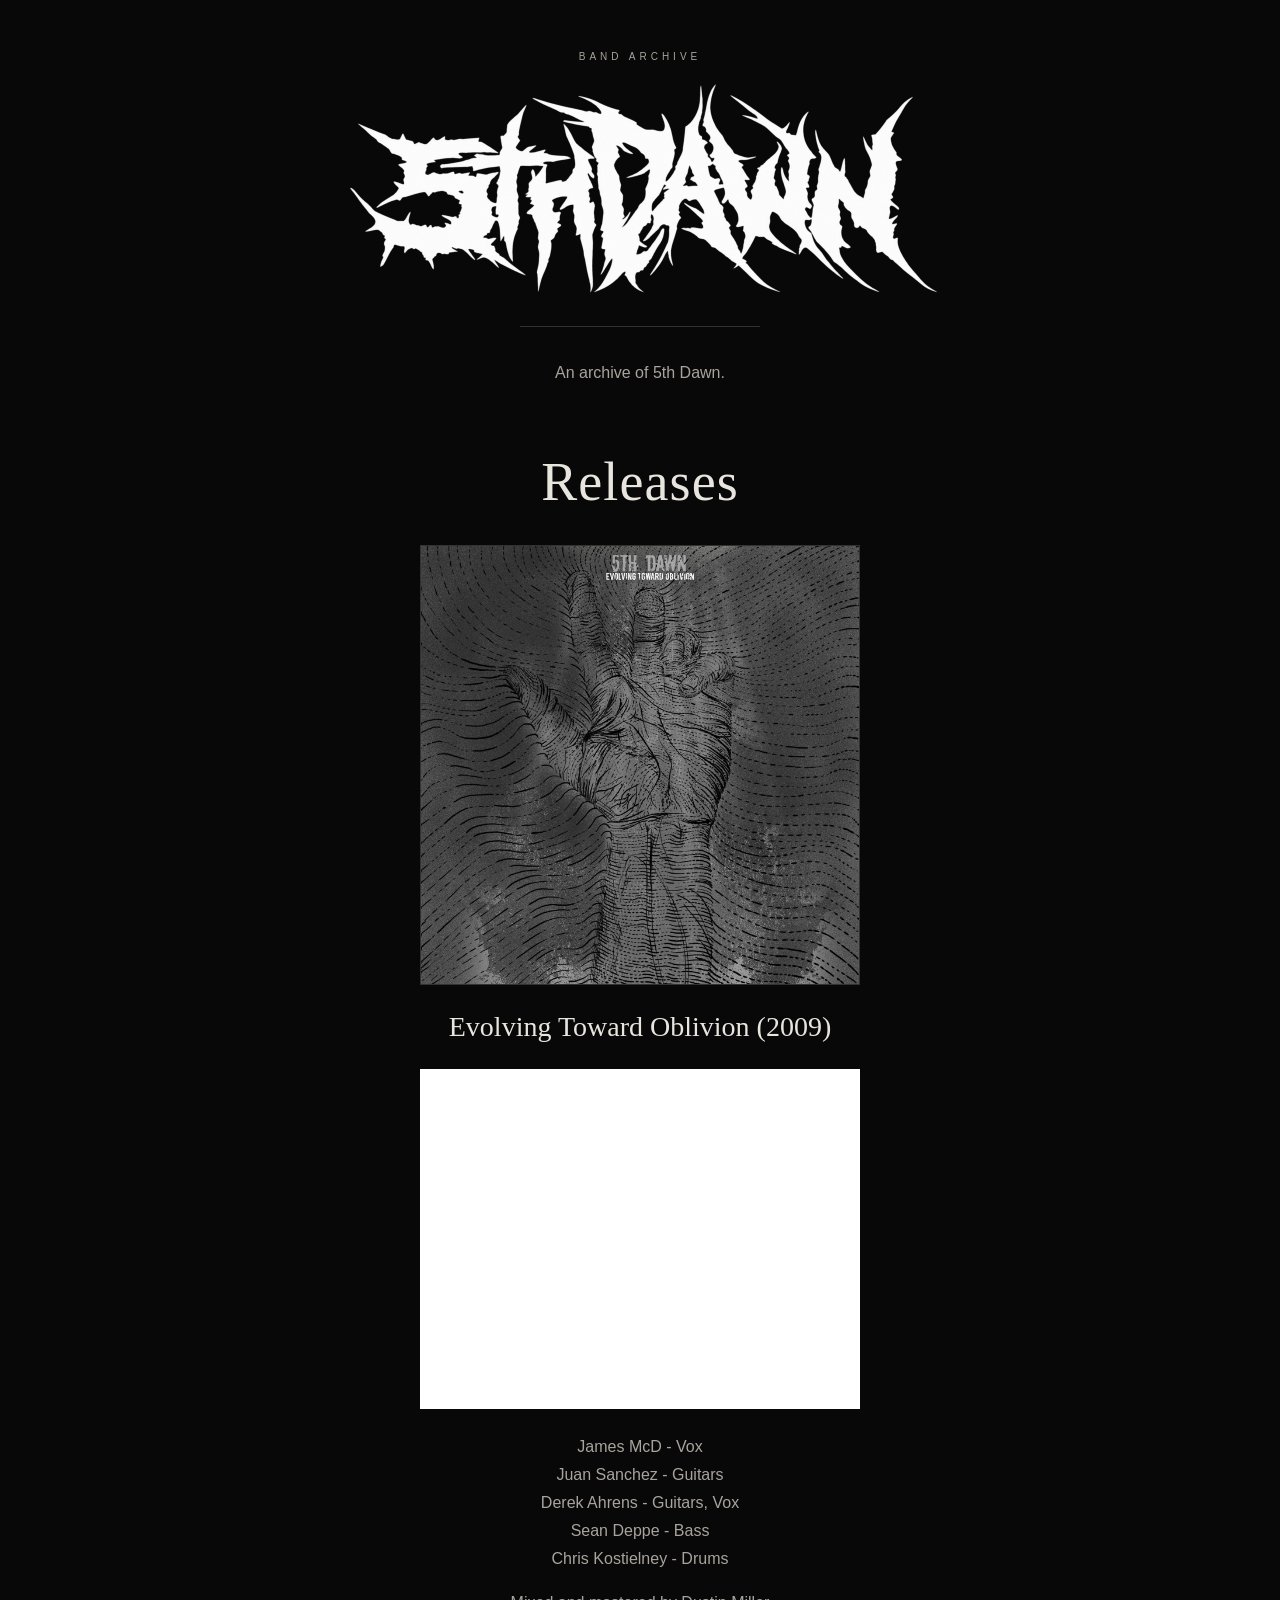
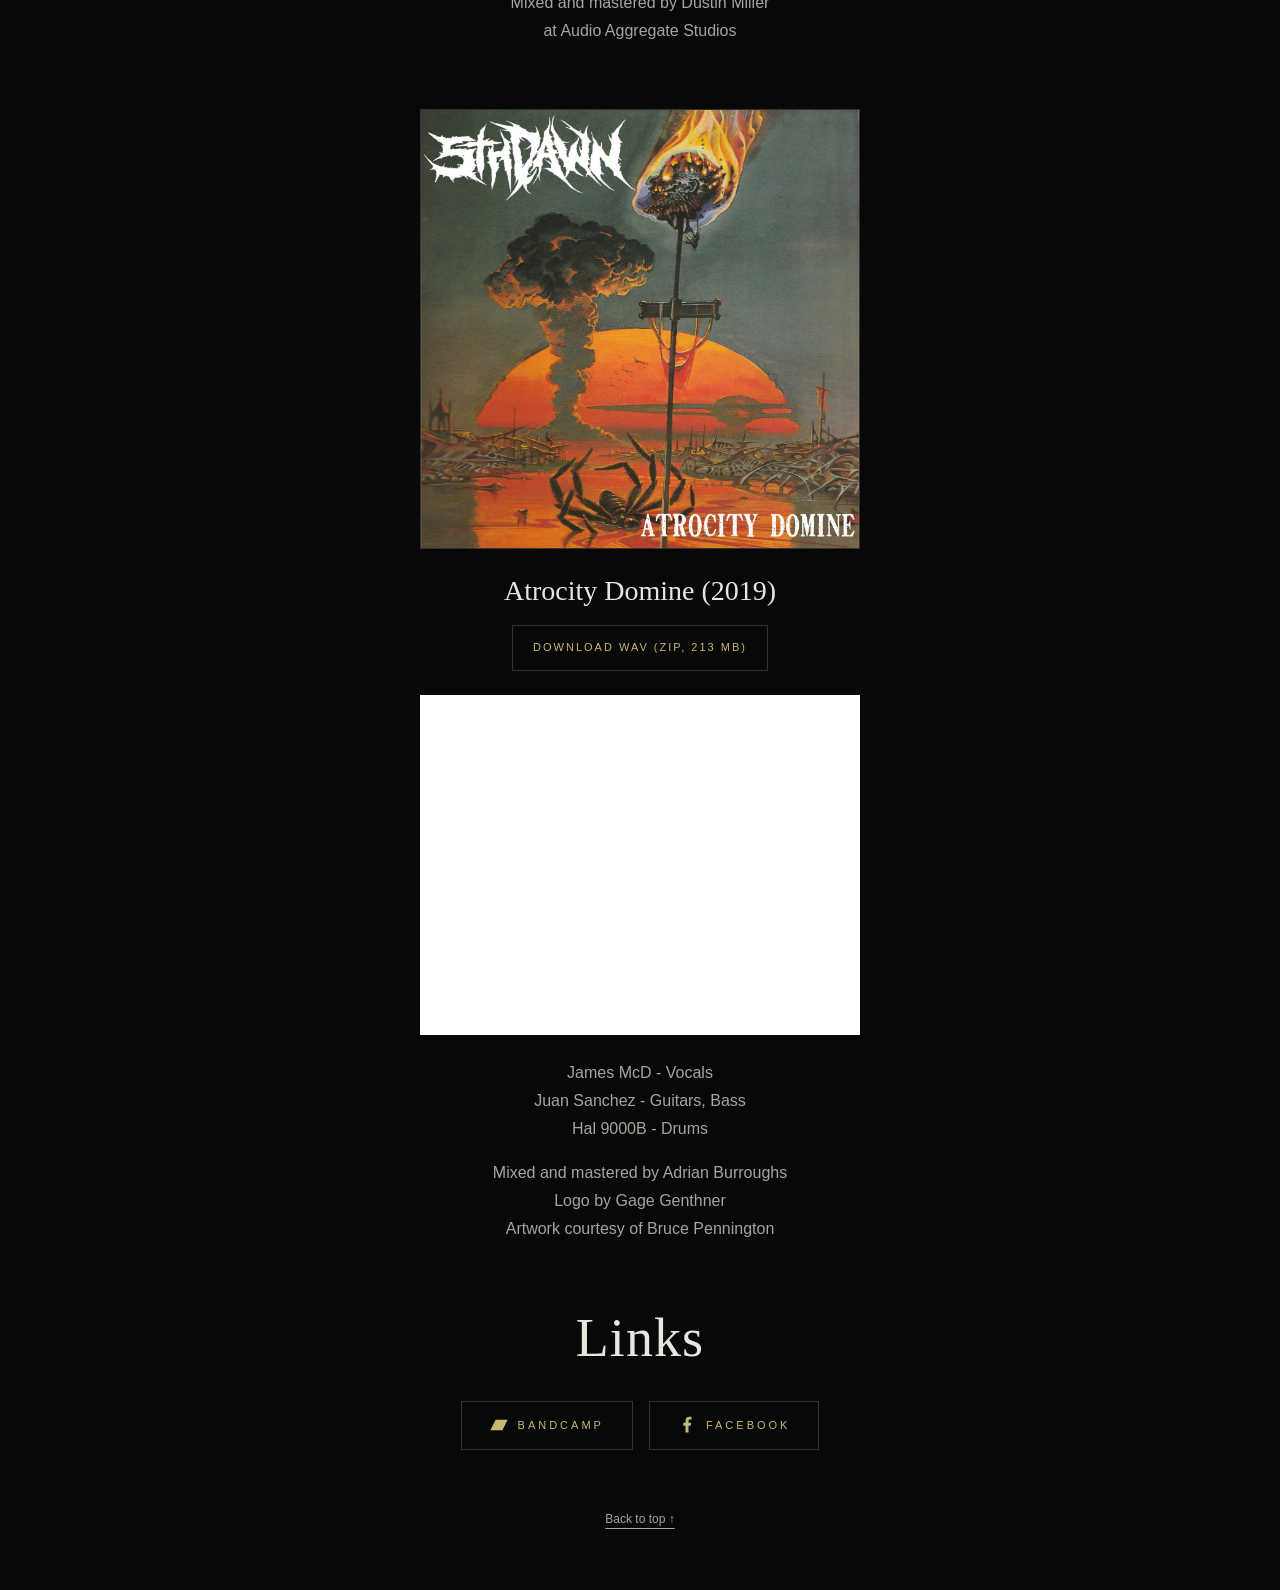
==== commit 02acb22c: "Add Atrocity Domine WAV ZIP download to archive" ====
--- a/archive/5th-dawn/index.html
+++ b/archive/5th-dawn/index.html
@@ -5,7 +5,7 @@
   <meta name="viewport" content="width=device-width, initial-scale=1">
   <meta name="description" content="5th Dawn band archive.">
   <title>5th Dawn — Archive</title>
-  <link rel="stylesheet" href="styles.css?v=20261024-back-to-top">
+  <link rel="stylesheet" href="styles.css?v=20261026-downloads">
 </head>
 <body>
   <main id="top">
@@ -38,6 +38,7 @@
         <img src="assets/atrocity-domine.jpg" alt="Atrocity Domine album cover by 5th Dawn" width="1425" height="1425" loading="lazy">
         <figcaption>
           <h3>Atrocity Domine (2019)</h3>
+          <p class="release-download"><a href="https://github.com/jjswebdev/enochian-tongues/releases/download/5th-dawn-atrocity-domine-2019/5th-dawn-atrocity-domine-wav.zip" aria-label="Download Atrocity Domine as WAV files (ZIP, 213 MB)">Download WAV (ZIP, 213 MB)</a></p>
           <iframe class="bandcamp-player" title="Listen to Atrocity Domine on Bandcamp" src="https://bandcamp.com/EmbeddedPlayer/album=2900971773/size=large/bgcol=080808/linkcol=c4b875/artwork=none/transparent=true/" width="440" height="340" loading="lazy" seamless><a href="https://5thdawn.bandcamp.com/album/atrocity-domine-ep">Atrocity Domine by 5th Dawn</a></iframe>
           <p>
             James McD - Vocals<br>
--- a/archive/5th-dawn/styles.css
+++ b/archive/5th-dawn/styles.css
@@ -185,3 +185,28 @@
   outline: 2px solid #c4b875;
   outline-offset: 4px;
 }
+
+.release-download a {
+  display: inline-flex;
+  align-items: center;
+  justify-content: center;
+  min-height: 44px;
+  padding: 12px 20px;
+  border: 1px solid #34322f;
+  color: #c4b875;
+  font-size: 11px;
+  letter-spacing: 2px;
+  text-transform: uppercase;
+  text-decoration: none;
+}
+
+.release-download a:hover,
+.release-download a:focus-visible {
+  border-color: #c4b875;
+  background: #171610;
+}
+
+.release-download a:focus-visible {
+  outline: 2px solid #c4b875;
+  outline-offset: 4px;
+}
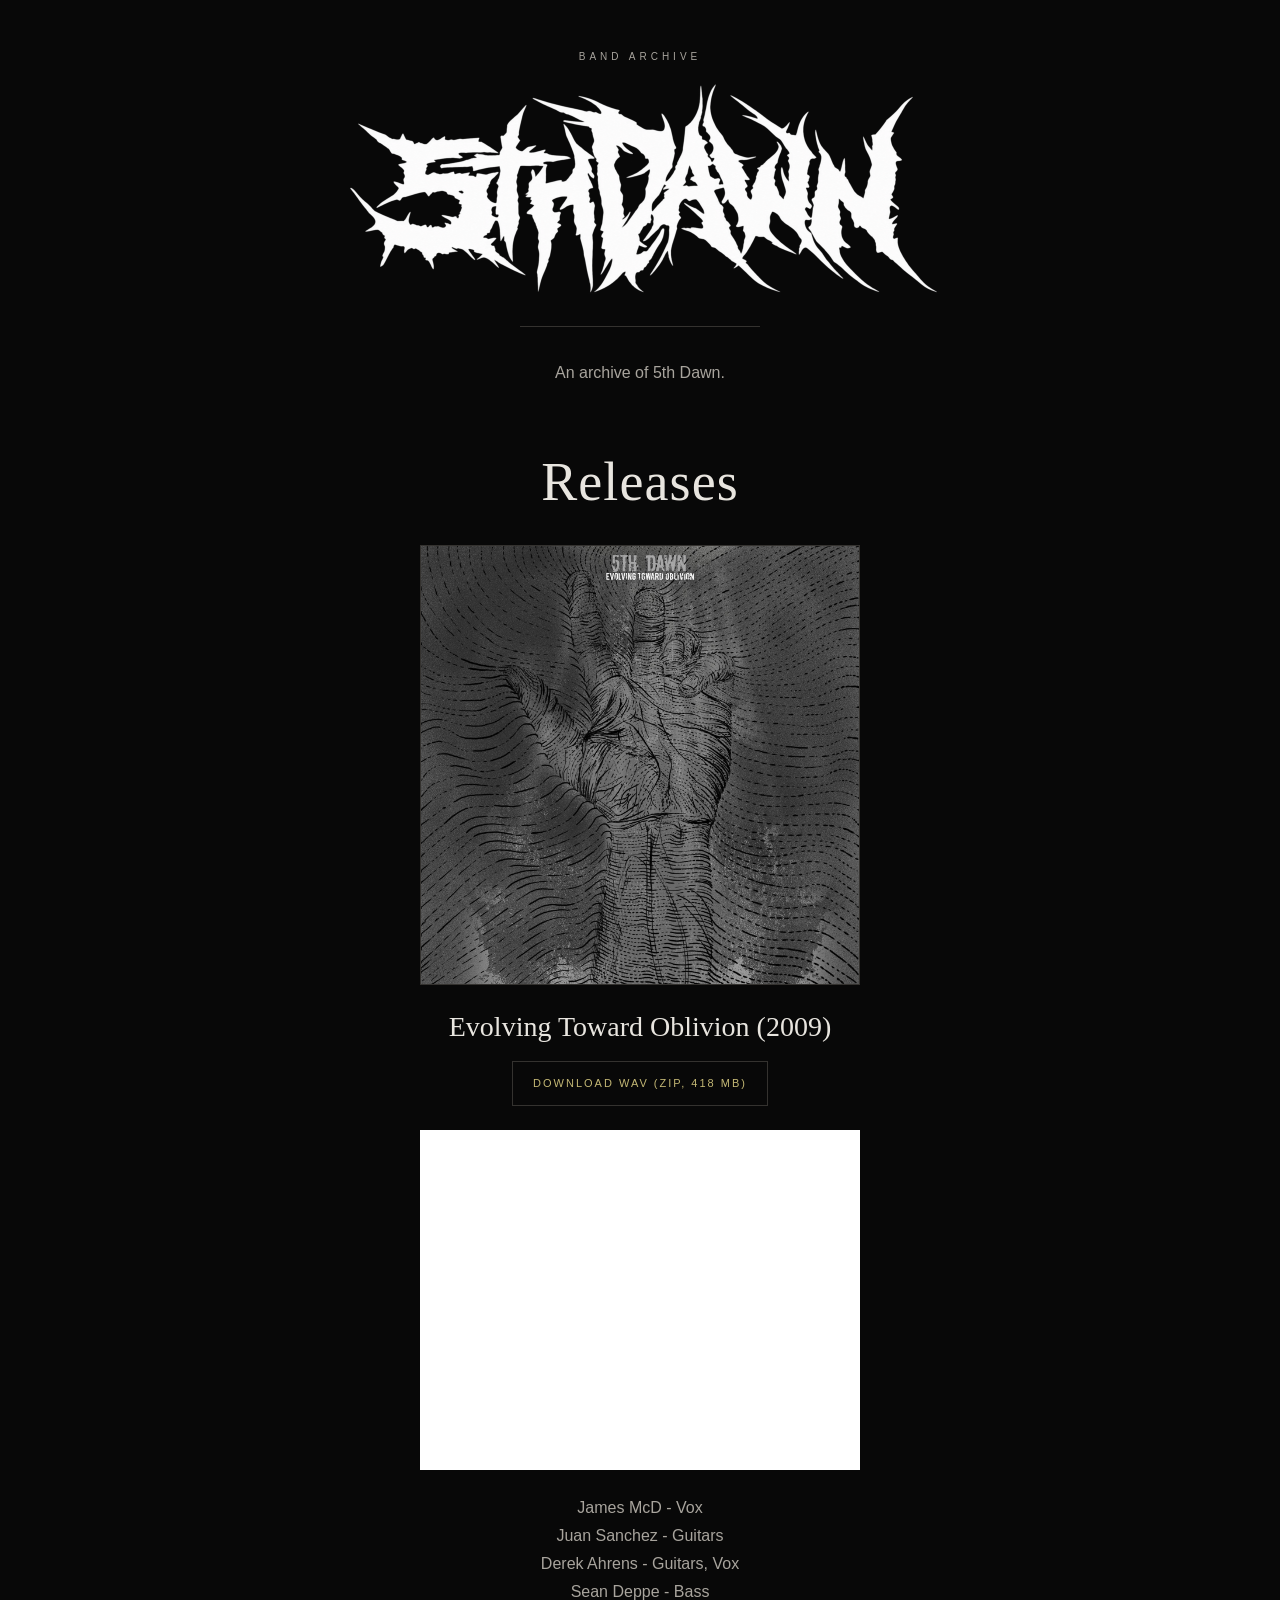
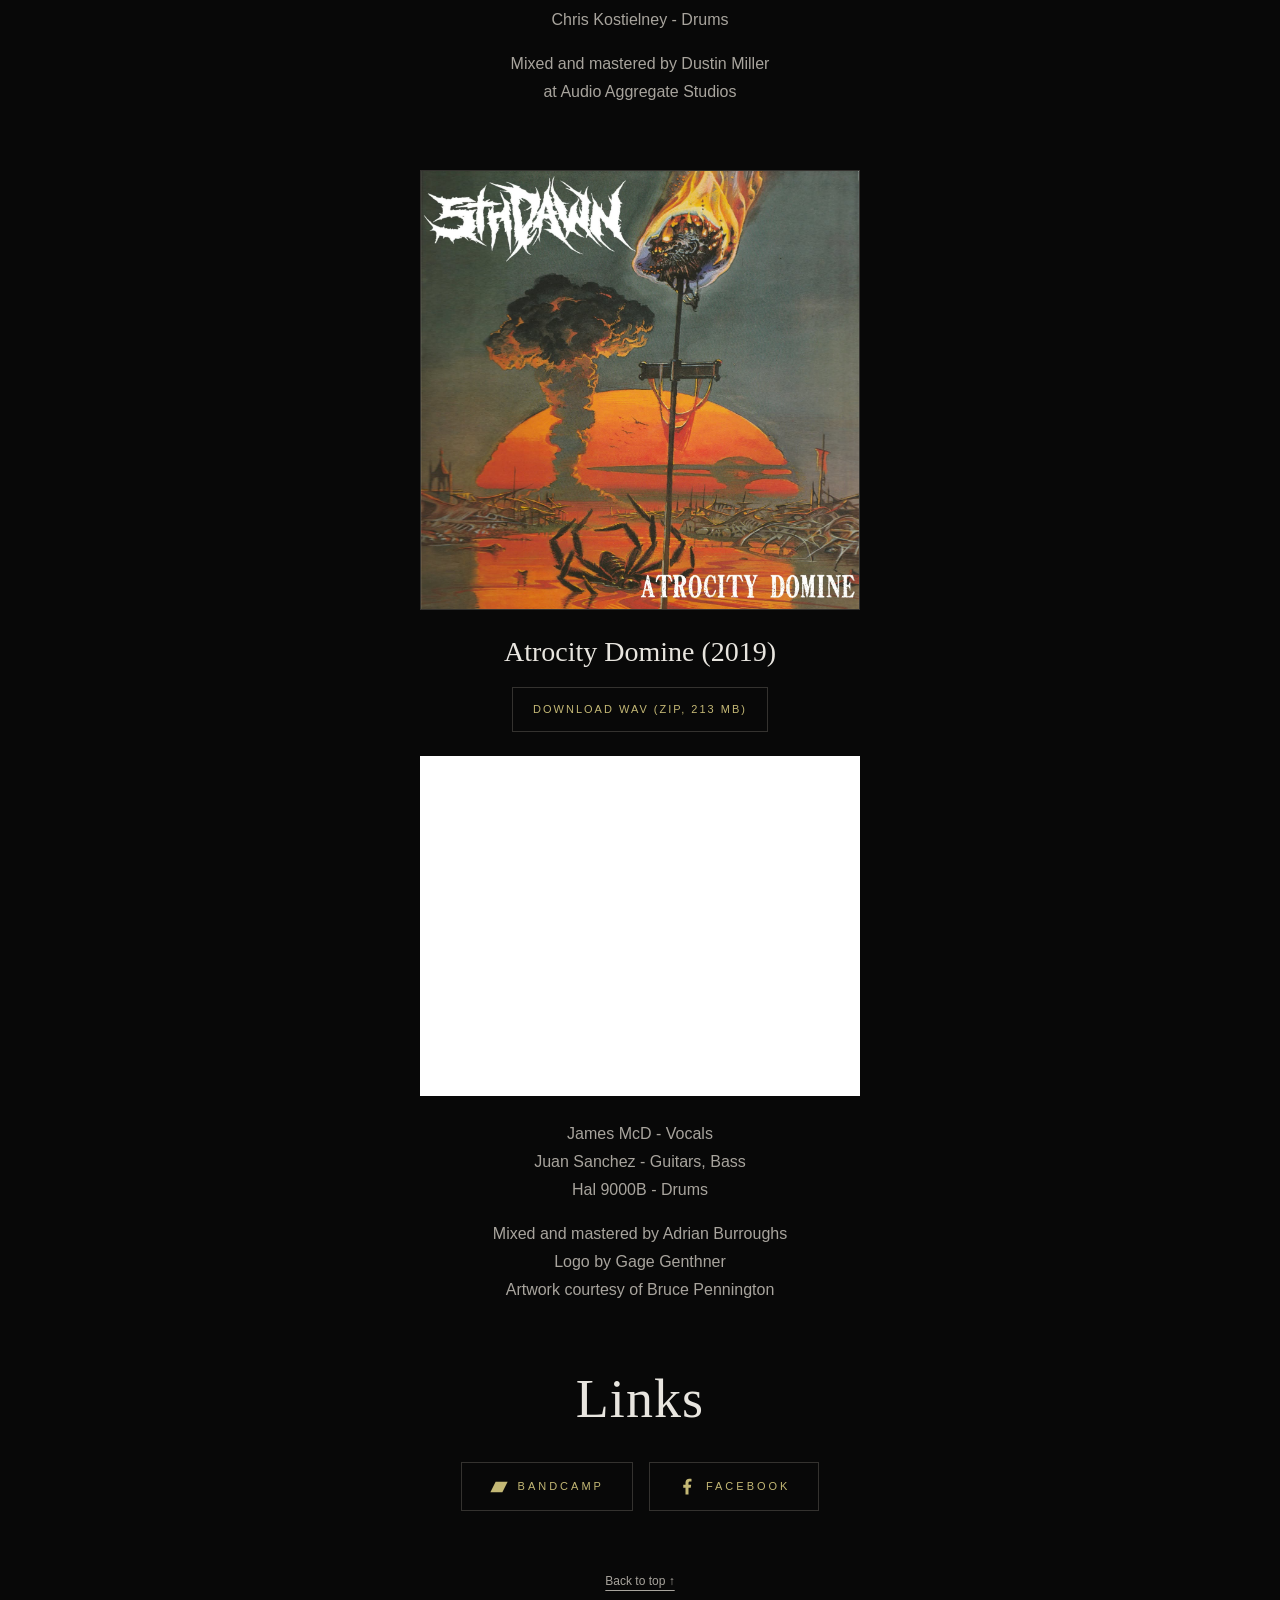
==== commit 488c9b14: "Add Evolving Toward Oblivion WAV ZIP download to archive" ====
--- a/archive/5th-dawn/index.html
+++ b/archive/5th-dawn/index.html
@@ -20,6 +20,7 @@
         <img src="assets/evolving-toward-oblivion.jpg" alt="Evolving Toward Oblivion album cover by 5th Dawn" width="1500" height="1500" loading="lazy">
         <figcaption>
           <h3>Evolving Toward Oblivion (2009)</h3>
+          <p class="release-download"><a href="https://github.com/jjswebdev/enochian-tongues/releases/download/5th-dawn-evolving-toward-oblivion-2009/5th-dawn-evolving-toward-oblivion-wav.zip" aria-label="Download Evolving Toward Oblivion as WAV files (ZIP, 418 MB)">Download WAV (ZIP, 418 MB)</a></p>
           <iframe class="bandcamp-player" title="Listen to Evolving Toward Oblivion on Bandcamp" src="https://bandcamp.com/EmbeddedPlayer/album=1904059963/size=large/bgcol=080808/linkcol=c4b875/artwork=none/transparent=true/" width="440" height="340" loading="lazy" seamless><a href="https://5thdawn.bandcamp.com/album/evolving-toward-oblivion">Evolving Toward Oblivion by 5th Dawn</a></iframe>
           <p>
             James McD - Vox<br>
